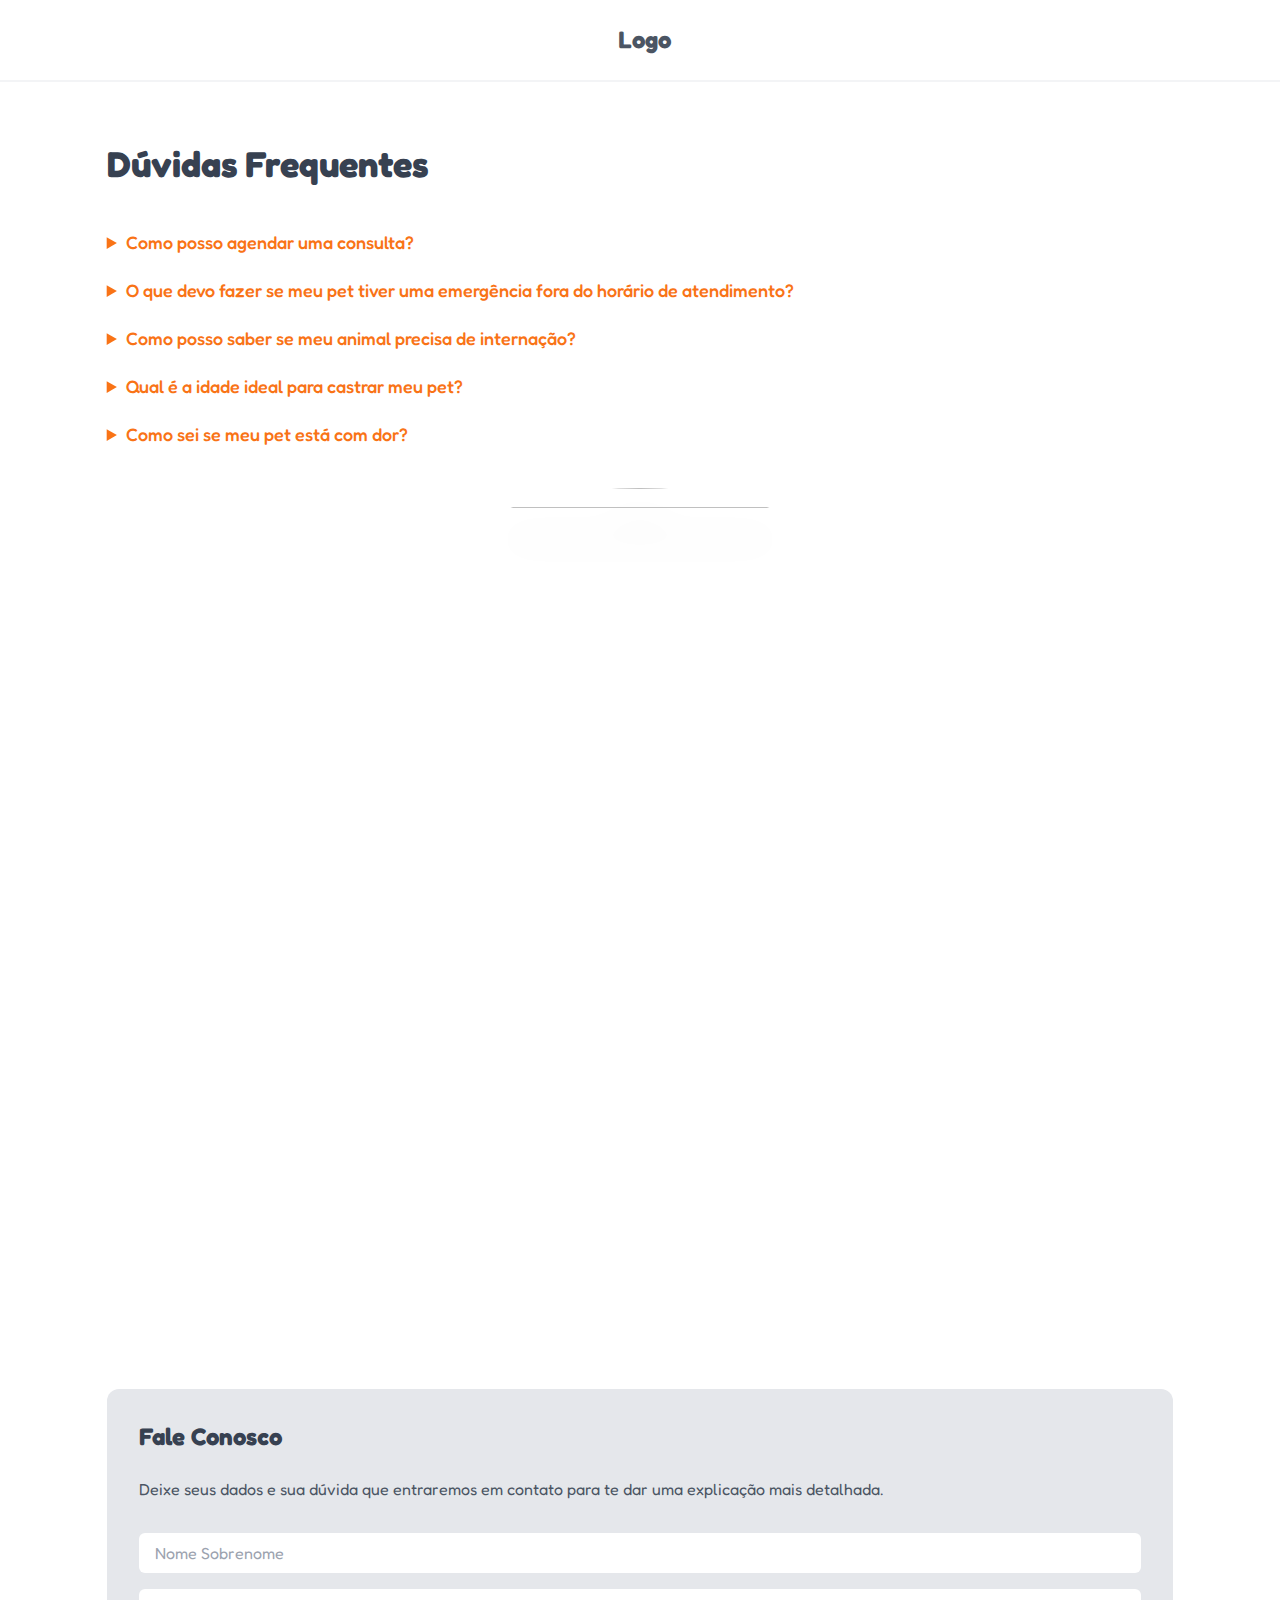
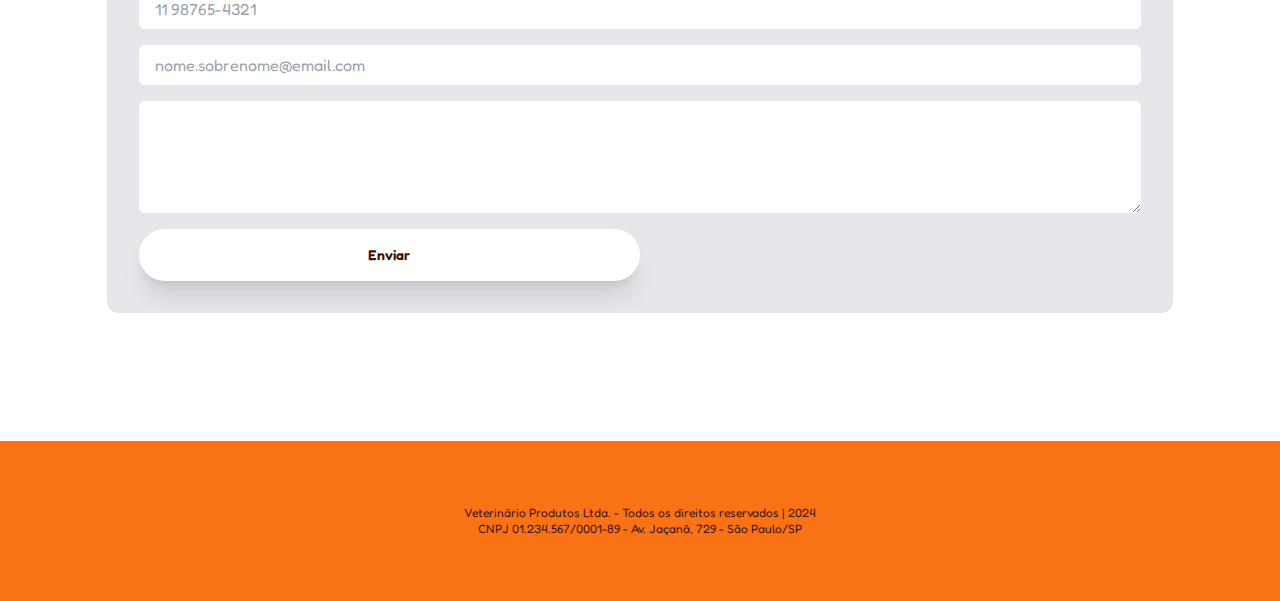
==== src/pages/contato/index.html @ 2645cc89 "Commit Inicial" ====
<!DOCTYPE html>
<html>
	<head>
		<meta http-equiv="content-type" content="text/html; charset=utf-8" />
		<meta name="viewport" content="width=device-width, initial-scale=1.0">
		<link href="/src/assets/css/output.css" rel="stylesheet">
		<title>Fale Conosco - Veterinário</title>
	</head>
	<body class="">
		<header id="menuSite" class="w-full m-0 p-0 overflow-hidden h-fit">
			<!-- menu é carrefado aqui -->
		</header>
		<main>
			<section class="sessao">
				<div class="conteudo gap-8">
					<div class="grid gap-4">
						<h1 class="">Dúvidas Frequentes</h1>
						<details class="">
							<summary class="font-medium text-lg leading-5 mb-3 text-orange-500">Como posso agendar uma consulta?</summary>
							<p class="">Você pode agendar uma consulta ligando para nossa clínica durante o horário de atendimento ou acessando nosso site, onde disponibilizamos um formulário online para agendamento. Também aceitamos consultas por WhatsApp. Nossa equipe estará feliz em ajudá-lo a encontrar um horário conveniente.</p>
						</details>
						<details class="">
							<summary class="font-medium text-lg leading-5 mb-3 text-orange-500">O que devo fazer se meu pet tiver uma emergência fora do horário de atendimento?</summary>
							<p class="">Para situações de emergência, nossa clínica oferece atendimento 24 horas para pronto socorro e internação. Se você perceber que seu animal precisa de cuidados imediatos, dirija-se à clínica ou entre em contato pelo telefone disponível para obter instruções sobre como proceder.</p>
						</details>
						<details class="">
							<summary class="font-medium text-lg leading-5 mb-3 text-orange-500">Como posso saber se meu animal precisa de internação?</summary>
							<p class="">Se o seu pet apresenta sintomas como dificuldade para respirar, vômitos persistentes, diarreia intensa, fraqueza extrema ou qualquer mudança drástica no comportamento, é recomendável que você o leve ao veterinário para avaliação. O veterinário poderá determinar se a internação é necessária para tratamento e monitoramento adequados.</p>
						</details>
						<details class="">
							<summary class="font-medium text-lg leading-5 mb-3 text-orange-500">Qual é a idade ideal para castrar meu pet?</summary>
							<p class="">A idade ideal para castração pode variar dependendo da espécie e raça do animal. Geralmente, recomenda-se castrar cães e gatos entre 6 meses e 1 ano de idade. No entanto, é melhor consultar o veterinário, que pode avaliar a condição específica do seu pet e dar recomendações personalizadas.</p>
						</details>
						<details class="">
							<summary class="font-medium text-lg leading-5 mb-3 text-orange-500">Como sei se meu pet está com dor?</summary>
							<p class="">Os sinais de dor em animais podem incluir mudanças no comportamento, como agressividade ou apatia, dificuldade para se mover, choramingo, lamparinas, perda de apetite e alterações nos hábitos de higiene. Se você suspeitar que seu animal está com dor, é importante levá-lo ao veterinário para uma avaliação.</p>
						</details>
					</div>
					<picture class="flex w-full mb-4">
						<img class="w-4/5 aspect-square img-transp-sombra object-cover rounded-full mx-auto" src="/src/assets/img/cachorro-e-dona.jpg" alt="" />
					</picture>
					<div class="bg-gray-200 rounded-xl p-8">
						<h2 class="">Fale Conosco</h2>
						<p class="mb-8">Deixe seus dados e sua dúvida que entraremos em contato para te dar uma explicação mais detalhada.</p>
						<form class="grid gap-4" action="" method="get" accept-charset="utf-8">
							<input class="rounded-md py-2 px-4" type="text" name="" id="" value="" placeholder="Nome Sobrenome" />
							<input class="rounded-md py-2 px-4" type="text" name="" id="" value="" placeholder="11 98765-4321" />
							<input class="rounded-md py-2 px-4" type="text" name="" id="" value="" placeholder="nome.sobrenome@email.com" />
							<textarea class="rounded-md py-2 px-4" rows="4" cols="50"></textarea>
							<input class="btn w-3/6 branco" type="submit" name="" id="" value="Enviar" />
						</form>
					</div>
				</div>
			</section>
		</main>
		<footer id="rodapeSite" class="bg-orange-500 text-orange-950 mt-16">
			<!-- o rodapé do site é renderizado aqui -->
		</footer>
		<script src="https://code.iconify.design/iconify-icon/2.1.0/iconify-icon.min.js"></script>
		<script src="/src/js/main.js" type="text/javascript" charset="utf-8"></script>
	</body>
</html>
---- src/assets/css/output.css ----
@import url('https://fonts.googleapis.com/css2?family=Fredoka:wght@300..700&display=swap');

@import url('https://fonts.googleapis.com/css2?family=Montserrat:ital,wght@0,100..900;1,100..900&display=swap');

*, ::before, ::after{
  --tw-border-spacing-x: 0;
  --tw-border-spacing-y: 0;
  --tw-translate-x: 0;
  --tw-translate-y: 0;
  --tw-rotate: 0;
  --tw-skew-x: 0;
  --tw-skew-y: 0;
  --tw-scale-x: 1;
  --tw-scale-y: 1;
  --tw-pan-x:  ;
  --tw-pan-y:  ;
  --tw-pinch-zoom:  ;
  --tw-scroll-snap-strictness: proximity;
  --tw-gradient-from-position:  ;
  --tw-gradient-via-position:  ;
  --tw-gradient-to-position:  ;
  --tw-ordinal:  ;
  --tw-slashed-zero:  ;
  --tw-numeric-figure:  ;
  --tw-numeric-spacing:  ;
  --tw-numeric-fraction:  ;
  --tw-ring-inset:  ;
  --tw-ring-offset-width: 0px;
  --tw-ring-offset-color: #fff;
  --tw-ring-color: rgb(59 130 246 / 0.5);
  --tw-ring-offset-shadow: 0 0 #0000;
  --tw-ring-shadow: 0 0 #0000;
  --tw-shadow: 0 0 #0000;
  --tw-shadow-colored: 0 0 #0000;
  --tw-blur:  ;
  --tw-brightness:  ;
  --tw-contrast:  ;
  --tw-grayscale:  ;
  --tw-hue-rotate:  ;
  --tw-invert:  ;
  --tw-saturate:  ;
  --tw-sepia:  ;
  --tw-drop-shadow:  ;
  --tw-backdrop-blur:  ;
  --tw-backdrop-brightness:  ;
  --tw-backdrop-contrast:  ;
  --tw-backdrop-grayscale:  ;
  --tw-backdrop-hue-rotate:  ;
  --tw-backdrop-invert:  ;
  --tw-backdrop-opacity:  ;
  --tw-backdrop-saturate:  ;
  --tw-backdrop-sepia:  ;
  --tw-contain-size:  ;
  --tw-contain-layout:  ;
  --tw-contain-paint:  ;
  --tw-contain-style:  ;
}

::backdrop{
  --tw-border-spacing-x: 0;
  --tw-border-spacing-y: 0;
  --tw-translate-x: 0;
  --tw-translate-y: 0;
  --tw-rotate: 0;
  --tw-skew-x: 0;
  --tw-skew-y: 0;
  --tw-scale-x: 1;
  --tw-scale-y: 1;
  --tw-pan-x:  ;
  --tw-pan-y:  ;
  --tw-pinch-zoom:  ;
  --tw-scroll-snap-strictness: proximity;
  --tw-gradient-from-position:  ;
  --tw-gradient-via-position:  ;
  --tw-gradient-to-position:  ;
  --tw-ordinal:  ;
  --tw-slashed-zero:  ;
  --tw-numeric-figure:  ;
  --tw-numeric-spacing:  ;
  --tw-numeric-fraction:  ;
  --tw-ring-inset:  ;
  --tw-ring-offset-width: 0px;
  --tw-ring-offset-color: #fff;
  --tw-ring-color: rgb(59 130 246 / 0.5);
  --tw-ring-offset-shadow: 0 0 #0000;
  --tw-ring-shadow: 0 0 #0000;
  --tw-shadow: 0 0 #0000;
  --tw-shadow-colored: 0 0 #0000;
  --tw-blur:  ;
  --tw-brightness:  ;
  --tw-contrast:  ;
  --tw-grayscale:  ;
  --tw-hue-rotate:  ;
  --tw-invert:  ;
  --tw-saturate:  ;
  --tw-sepia:  ;
  --tw-drop-shadow:  ;
  --tw-backdrop-blur:  ;
  --tw-backdrop-brightness:  ;
  --tw-backdrop-contrast:  ;
  --tw-backdrop-grayscale:  ;
  --tw-backdrop-hue-rotate:  ;
  --tw-backdrop-invert:  ;
  --tw-backdrop-opacity:  ;
  --tw-backdrop-saturate:  ;
  --tw-backdrop-sepia:  ;
  --tw-contain-size:  ;
  --tw-contain-layout:  ;
  --tw-contain-paint:  ;
  --tw-contain-style:  ;
}

/*
! tailwindcss v3.4.13 | MIT License | https://tailwindcss.com
*/

/*
1. Prevent padding and border from affecting element width. (https://github.com/mozdevs/cssremedy/issues/4)
2. Allow adding a border to an element by just adding a border-width. (https://github.com/tailwindcss/tailwindcss/pull/116)
*/

*,
::before,
::after {
  box-sizing: border-box;
  /* 1 */
  border-width: 0;
  /* 2 */
  border-style: solid;
  /* 2 */
  border-color: #e5e7eb;
  /* 2 */
}

::before,
::after {
  --tw-content: '';
}

/*
1. Use a consistent sensible line-height in all browsers.
2. Prevent adjustments of font size after orientation changes in iOS.
3. Use a more readable tab size.
4. Use the user's configured `sans` font-family by default.
5. Use the user's configured `sans` font-feature-settings by default.
6. Use the user's configured `sans` font-variation-settings by default.
7. Disable tap highlights on iOS
*/

html,
:host {
  line-height: 1.5;
  /* 1 */
  -webkit-text-size-adjust: 100%;
  /* 2 */
  -moz-tab-size: 4;
  /* 3 */
  -o-tab-size: 4;
     tab-size: 4;
  /* 3 */
  font-family: ui-sans-serif, system-ui, sans-serif, "Apple Color Emoji", "Segoe UI Emoji", "Segoe UI Symbol", "Noto Color Emoji";
  /* 4 */
  font-feature-settings: normal;
  /* 5 */
  font-variation-settings: normal;
  /* 6 */
  -webkit-tap-highlight-color: transparent;
  /* 7 */
}

/*
1. Remove the margin in all browsers.
2. Inherit line-height from `html` so users can set them as a class directly on the `html` element.
*/

body {
  margin: 0;
  /* 1 */
  line-height: inherit;
  /* 2 */
}

/*
1. Add the correct height in Firefox.
2. Correct the inheritance of border color in Firefox. (https://bugzilla.mozilla.org/show_bug.cgi?id=190655)
3. Ensure horizontal rules are visible by default.
*/

hr {
  height: 0;
  /* 1 */
  color: inherit;
  /* 2 */
  border-top-width: 1px;
  /* 3 */
}

/*
Add the correct text decoration in Chrome, Edge, and Safari.
*/

abbr:where([title]) {
  -webkit-text-decoration: underline dotted;
          text-decoration: underline dotted;
}

/*
Remove the default font size and weight for headings.
*/

h1,
h2,
h3,
h4,
h5,
h6 {
  font-size: inherit;
  font-weight: inherit;
}

/*
Reset links to optimize for opt-in styling instead of opt-out.
*/

a {
  color: inherit;
  text-decoration: inherit;
}

/*
Add the correct font weight in Edge and Safari.
*/

b,
strong {
  font-weight: bolder;
}

/*
1. Use the user's configured `mono` font-family by default.
2. Use the user's configured `mono` font-feature-settings by default.
3. Use the user's configured `mono` font-variation-settings by default.
4. Correct the odd `em` font sizing in all browsers.
*/

code,
kbd,
samp,
pre {
  font-family: ui-monospace, SFMono-Regular, Menlo, Monaco, Consolas, "Liberation Mono", "Courier New", monospace;
  /* 1 */
  font-feature-settings: normal;
  /* 2 */
  font-variation-settings: normal;
  /* 3 */
  font-size: 1em;
  /* 4 */
}

/*
Add the correct font size in all browsers.
*/

small {
  font-size: 80%;
}

/*
Prevent `sub` and `sup` elements from affecting the line height in all browsers.
*/

sub,
sup {
  font-size: 75%;
  line-height: 0;
  position: relative;
  vertical-align: baseline;
}

sub {
  bottom: -0.25em;
}

sup {
  top: -0.5em;
}

/*
1. Remove text indentation from table contents in Chrome and Safari. (https://bugs.chromium.org/p/chromium/issues/detail?id=999088, https://bugs.webkit.org/show_bug.cgi?id=201297)
2. Correct table border color inheritance in all Chrome and Safari. (https://bugs.chromium.org/p/chromium/issues/detail?id=935729, https://bugs.webkit.org/show_bug.cgi?id=195016)
3. Remove gaps between table borders by default.
*/

table {
  text-indent: 0;
  /* 1 */
  border-color: inherit;
  /* 2 */
  border-collapse: collapse;
  /* 3 */
}

/*
1. Change the font styles in all browsers.
2. Remove the margin in Firefox and Safari.
3. Remove default padding in all browsers.
*/

button,
input,
optgroup,
select,
textarea {
  font-family: inherit;
  /* 1 */
  font-feature-settings: inherit;
  /* 1 */
  font-variation-settings: inherit;
  /* 1 */
  font-size: 100%;
  /* 1 */
  font-weight: inherit;
  /* 1 */
  line-height: inherit;
  /* 1 */
  letter-spacing: inherit;
  /* 1 */
  color: inherit;
  /* 1 */
  margin: 0;
  /* 2 */
  padding: 0;
  /* 3 */
}

/*
Remove the inheritance of text transform in Edge and Firefox.
*/

button,
select {
  text-transform: none;
}

/*
1. Correct the inability to style clickable types in iOS and Safari.
2. Remove default button styles.
*/

button,
input:where([type='button']),
input:where([type='reset']),
input:where([type='submit']) {
  -webkit-appearance: button;
  /* 1 */
  background-color: transparent;
  /* 2 */
  background-image: none;
  /* 2 */
}

/*
Use the modern Firefox focus style for all focusable elements.
*/

:-moz-focusring {
  outline: auto;
}

/*
Remove the additional `:invalid` styles in Firefox. (https://github.com/mozilla/gecko-dev/blob/2f9eacd9d3d995c937b4251a5557d95d494c9be1/layout/style/res/forms.css#L728-L737)
*/

:-moz-ui-invalid {
  box-shadow: none;
}

/*
Add the correct vertical alignment in Chrome and Firefox.
*/

progress {
  vertical-align: baseline;
}

/*
Correct the cursor style of increment and decrement buttons in Safari.
*/

::-webkit-inner-spin-button,
::-webkit-outer-spin-button {
  height: auto;
}

/*
1. Correct the odd appearance in Chrome and Safari.
2. Correct the outline style in Safari.
*/

[type='search'] {
  -webkit-appearance: textfield;
  /* 1 */
  outline-offset: -2px;
  /* 2 */
}

/*
Remove the inner padding in Chrome and Safari on macOS.
*/

::-webkit-search-decoration {
  -webkit-appearance: none;
}

/*
1. Correct the inability to style clickable types in iOS and Safari.
2. Change font properties to `inherit` in Safari.
*/

::-webkit-file-upload-button {
  -webkit-appearance: button;
  /* 1 */
  font: inherit;
  /* 2 */
}

/*
Add the correct display in Chrome and Safari.
*/

summary {
  display: list-item;
}

/*
Removes the default spacing and border for appropriate elements.
*/

blockquote,
dl,
dd,
h1,
h2,
h3,
h4,
h5,
h6,
hr,
figure,
p,
pre {
  margin: 0;
}

fieldset {
  margin: 0;
  padding: 0;
}

legend {
  padding: 0;
}

ol,
ul,
menu {
  list-style: none;
  margin: 0;
  padding: 0;
}

/*
Reset default styling for dialogs.
*/

dialog {
  padding: 0;
}

/*
Prevent resizing textareas horizontally by default.
*/

textarea {
  resize: vertical;
}

/*
1. Reset the default placeholder opacity in Firefox. (https://github.com/tailwindlabs/tailwindcss/issues/3300)
2. Set the default placeholder color to the user's configured gray 400 color.
*/

input::-moz-placeholder, textarea::-moz-placeholder {
  opacity: 1;
  /* 1 */
  color: #9ca3af;
  /* 2 */
}

input::placeholder,
textarea::placeholder {
  opacity: 1;
  /* 1 */
  color: #9ca3af;
  /* 2 */
}

/*
Set the default cursor for buttons.
*/

button,
[role="button"] {
  cursor: pointer;
}

/*
Make sure disabled buttons don't get the pointer cursor.
*/

:disabled {
  cursor: default;
}

/*
1. Make replaced elements `display: block` by default. (https://github.com/mozdevs/cssremedy/issues/14)
2. Add `vertical-align: middle` to align replaced elements more sensibly by default. (https://github.com/jensimmons/cssremedy/issues/14#issuecomment-634934210)
   This can trigger a poorly considered lint error in some tools but is included by design.
*/

img,
svg,
video,
canvas,
audio,
iframe,
embed,
object {
  display: block;
  /* 1 */
  vertical-align: middle;
  /* 2 */
}

/*
Constrain images and videos to the parent width and preserve their intrinsic aspect ratio. (https://github.com/mozdevs/cssremedy/issues/14)
*/

img,
video {
  max-width: 100%;
  height: auto;
}

/* Make elements with the HTML hidden attribute stay hidden by default */

[hidden] {
  display: none;
}

*{
  margin: 0px;
  box-sizing: border-box;
  scroll-behavior: smooth;
  padding: 0px;
}

body{
  font-family: Fredoka, sans-serif;
  font-size: 1rem;
  line-height: 1.5rem;
  --tw-text-opacity: 1;
  color: rgb(75 85 99 / var(--tw-text-opacity));
}

main{
  margin: 0px;
  min-height: 100dvh;
  width: 100%;
  overflow: hidden;
  padding: 0px;
  padding-top: 5rem;
}

h1, h2, h3{
  font-weight: 800;
  --tw-text-opacity: 1;
  color: rgb(55 65 81 / var(--tw-text-opacity));
}

h1{
  margin-bottom: 2rem;
  font-size: 2.25rem;
  line-height: 2.5rem;
}

h2{
  margin-bottom: 1.5rem;
  font-size: 1.5rem;
  line-height: 2rem;
}

h3{
  margin-bottom: 0.5rem;
  font-size: 1.125rem;
  line-height: 1.75rem;
}

h6{
  font-size: 0.75rem;
  line-height: 1rem;
}

span{
  display: flex;
}

li{
  display: flex;
  align-items: center;
}

a{
  display: flex;
}

.container{
  width: 100%;
}

@media (min-width: 640px){
  .container{
    max-width: 640px;
  }
}

@media (min-width: 768px){
  .container{
    max-width: 768px;
  }
}

@media (min-width: 1024px){
  .container{
    max-width: 1024px;
  }
}

@media (min-width: 1280px){
  .container{
    max-width: 1280px;
  }
}

@media (min-width: 1536px){
  .container{
    max-width: 1536px;
  }
}

.sessao{
  display: flex;
  width: 100%;
  flex-direction: column;
  padding-top: 4rem;
  padding-bottom: 4rem;
}

.conteudo{
  margin-left: auto;
  margin-right: auto;
  display: grid;
  width: 83.333333%;
}

.coluna{
  display: flex;
  flex-direction: column;
}

.oculto{
  pointer-events: none;
  opacity: 0;
}

.btn{
  display: flex;
  align-items: center;
  justify-content: center;
  border-radius: 9999px;
  padding-top: 1rem;
  padding-bottom: 1rem;
  padding-left: 1.5rem;
  padding-right: 1.5rem;
  text-align: center;
  font-size: 0.875rem;
  line-height: 1.25rem;
  font-weight: 600;
  --tw-shadow: 0 20px 25px -5px rgb(0 0 0 / 0.1), 0 8px 10px -6px rgb(0 0 0 / 0.1);
  --tw-shadow-colored: 0 20px 25px -5px var(--tw-shadow-color), 0 8px 10px -6px var(--tw-shadow-color);
  box-shadow: var(--tw-ring-offset-shadow, 0 0 #0000), var(--tw-ring-shadow, 0 0 #0000), var(--tw-shadow);
}

.primario{
  --tw-bg-opacity: 1;
  background-color: rgb(249 115 22 / var(--tw-bg-opacity));
  --tw-text-opacity: 1;
  color: rgb(0 0 0 / var(--tw-text-opacity));
}

.primario:hover{
  --tw-bg-opacity: 1;
  background-color: rgb(234 88 12 / var(--tw-bg-opacity));
}

.secundario{
  --tw-bg-opacity: 1;
  background-color: rgb(13 171 219 / var(--tw-bg-opacity));
  --tw-text-opacity: 1;
  color: rgb(255 255 255 / var(--tw-text-opacity));
}

.secundario:hover{
  --tw-bg-opacity: 1;
  background-color: rgb(9 133 188 / var(--tw-bg-opacity));
}

.branco{
  --tw-bg-opacity: 1;
  background-color: rgb(255 255 255 / var(--tw-bg-opacity));
  --tw-text-opacity: 1;
  color: rgb(67 20 7 / var(--tw-text-opacity));
}

.branco:hover{
  --tw-bg-opacity: 1;
  background-color: rgb(229 231 235 / var(--tw-bg-opacity));
}

.box-servico{
  display: flex;
  flex-direction: column;
  margin-left: 0.5rem;
  margin-right: 0.5rem;
  min-width: 275px;
  justify-content: space-between;
  overflow: hidden;
  border-radius: 1rem;
  --tw-bg-opacity: 1;
  background-color: rgb(255 255 255 / var(--tw-bg-opacity));
  --tw-shadow: 0 20px 25px -5px rgb(0 0 0 / 0.1), 0 8px 10px -6px rgb(0 0 0 / 0.1);
  --tw-shadow-colored: 0 20px 25px -5px var(--tw-shadow-color), 0 8px 10px -6px var(--tw-shadow-color);
  box-shadow: var(--tw-ring-offset-shadow, 0 0 #0000), var(--tw-ring-shadow, 0 0 #0000), var(--tw-shadow);
}

.tab-conteudo{
  height: 4rem;
  min-width: 8rem;
  border-bottom-width: 2px;
  --tw-border-opacity: 1;
  border-color: rgb(243 244 246 / var(--tw-border-opacity));
  padding: 1rem;
  font-size: 0.875rem;
  line-height: 1.25rem;
}

.campo-input{
  border-radius: 0.25rem;
  border-width: 2px;
  --tw-border-opacity: 1;
  border-color: rgb(209 213 219 / var(--tw-border-opacity));
  padding: 0.5rem;
  outline: 2px solid transparent;
  outline-offset: 2px;
}

.label-input{
  position: absolute;
  left: 1rem;
  top: -0.5rem;
  display: flex;
  height: 1rem;
  width: -moz-fit-content;
  width: fit-content;
  align-items: center;
  border-radius: 9999px;
  --tw-bg-opacity: 1;
  background-color: rgb(255 255 255 / var(--tw-bg-opacity));
  padding-top: 0px;
  padding-bottom: 0px;
  padding-left: 0.25rem;
  padding-right: 0.25rem;
  font-size: 0.75rem;
  line-height: 1rem;
  transition-property: all;
  transition-timing-function: cubic-bezier(0.4, 0, 0.2, 1);
  transition-duration: 100ms;
  transition-timing-function: cubic-bezier(0, 0, 0.2, 1);
}

.label-out{
  left: 0px;
  top: -1.25rem;
  background-image: none;
  padding-left: 0px;
  padding-right: 0px;
}

.invisible{
  visibility: hidden;
}

.fixed{
  position: fixed;
}

.absolute{
  position: absolute;
}

.relative{
  position: relative;
}

.-top-32{
  top: -8rem;
}

.left-0{
  left: 0px;
}

.top-0{
  top: 0px;
}

.z-20{
  z-index: 20;
}

.z-30{
  z-index: 30;
}

.z-50{
  z-index: 50;
}

.m-0{
  margin: 0px;
}

.m-auto{
  margin: auto;
}

.mx-auto{
  margin-left: auto;
  margin-right: auto;
}

.my-4{
  margin-top: 1rem;
  margin-bottom: 1rem;
}

.my-auto{
  margin-top: auto;
  margin-bottom: auto;
}

.-mb-32{
  margin-bottom: -8rem;
}

.-ml-\[10\%\]{
  margin-left: -10%;
}

.mb-3{
  margin-bottom: 0.75rem;
}

.mb-4{
  margin-bottom: 1rem;
}

.mb-8{
  margin-bottom: 2rem;
}

.mr-2{
  margin-right: 0.5rem;
}

.mr-4{
  margin-right: 1rem;
}

.mt-10{
  margin-top: 2.5rem;
}

.mt-16{
  margin-top: 4rem;
}

.mt-2{
  margin-top: 0.5rem;
}

.mt-4{
  margin-top: 1rem;
}

.mt-8{
  margin-top: 2rem;
}

.ml-1{
  margin-left: 0.25rem;
}

.mt-0{
  margin-top: 0px;
}

.block{
  display: block;
}

.flex{
  display: flex;
}

.grid{
  display: grid;
}

.hidden{
  display: none;
}

.aspect-square{
  aspect-ratio: 1 / 1;
}

.h-0{
  height: 0px;
}

.h-12{
  height: 3rem;
}

.h-96{
  height: 24rem;
}

.h-dvh{
  height: 100dvh;
}

.h-fit{
  height: -moz-fit-content;
  height: fit-content;
}

.h-full{
  height: 100%;
}

.w-3\/6{
  width: 50%;
}

.w-4\/5{
  width: 80%;
}

.w-4\/6{
  width: 66.666667%;
}

.w-5\/6{
  width: 83.333333%;
}

.w-\[120\%\]{
  width: 120%;
}

.w-\[45\%\]{
  width: 45%;
}

.w-full{
  width: 100%;
}

.min-w-\[320px\]{
  min-width: 320px;
}

.origin-top{
  transform-origin: top;
}

.-translate-x-full{
  --tw-translate-x: -100%;
  transform: translate(var(--tw-translate-x), var(--tw-translate-y)) rotate(var(--tw-rotate)) skewX(var(--tw-skew-x)) skewY(var(--tw-skew-y)) scaleX(var(--tw-scale-x)) scaleY(var(--tw-scale-y));
}

.scale-110{
  --tw-scale-x: 1.1;
  --tw-scale-y: 1.1;
  transform: translate(var(--tw-translate-x), var(--tw-translate-y)) rotate(var(--tw-rotate)) skewX(var(--tw-skew-x)) skewY(var(--tw-skew-y)) scaleX(var(--tw-scale-x)) scaleY(var(--tw-scale-y));
}

.flex-row{
  flex-direction: row;
}

.flex-col{
  flex-direction: column;
}

.items-start{
  align-items: flex-start;
}

.items-end{
  align-items: flex-end;
}

.items-center{
  align-items: center;
}

.justify-end{
  justify-content: flex-end;
}

.justify-center{
  justify-content: center;
}

.justify-between{
  justify-content: space-between;
}

.gap-4{
  gap: 1rem;
}

.gap-8{
  gap: 2rem;
}

.gap-y-4{
  row-gap: 1rem;
}

.overflow-hidden{
  overflow: hidden;
}

.overflow-x-scroll{
  overflow-x: scroll;
}

.rounded-full{
  border-radius: 9999px;
}

.rounded-md{
  border-radius: 0.375rem;
}

.rounded-xl{
  border-radius: 0.75rem;
}

.border-2{
  border-width: 2px;
}

.border-\[1px\]{
  border-width: 1px;
}

.border-b-2{
  border-bottom-width: 2px;
}

.border-gray-100{
  --tw-border-opacity: 1;
  border-color: rgb(243 244 246 / var(--tw-border-opacity));
}

.border-gray-200{
  --tw-border-opacity: 1;
  border-color: rgb(229 231 235 / var(--tw-border-opacity));
}

.border-orange-500{
  --tw-border-opacity: 1;
  border-color: rgb(249 115 22 / var(--tw-border-opacity));
}

.bg-black{
  --tw-bg-opacity: 1;
  background-color: rgb(0 0 0 / var(--tw-bg-opacity));
}

.bg-gray-200{
  --tw-bg-opacity: 1;
  background-color: rgb(229 231 235 / var(--tw-bg-opacity));
}

.bg-orange-500{
  --tw-bg-opacity: 1;
  background-color: rgb(249 115 22 / var(--tw-bg-opacity));
}

.bg-white{
  --tw-bg-opacity: 1;
  background-color: rgb(255 255 255 / var(--tw-bg-opacity));
}

.bg-orange-200{
  --tw-bg-opacity: 1;
  background-color: rgb(254 215 170 / var(--tw-bg-opacity));
}

.bg-orange-100{
  --tw-bg-opacity: 1;
  background-color: rgb(255 237 213 / var(--tw-bg-opacity));
}

.bg-opacity-70{
  --tw-bg-opacity: 0.7;
}

.bg-gradient-to-b{
  background-image: linear-gradient(to bottom, var(--tw-gradient-stops));
}

.from-\[\#ffffff00\]{
  --tw-gradient-from: #ffffff00 var(--tw-gradient-from-position);
  --tw-gradient-to: rgb(255 255 255 / 0) var(--tw-gradient-to-position);
  --tw-gradient-stops: var(--tw-gradient-from), var(--tw-gradient-to);
}

.to-black{
  --tw-gradient-to: #000 var(--tw-gradient-to-position);
}

.bg-cover{
  background-size: cover;
}

.object-cover{
  -o-object-fit: cover;
     object-fit: cover;
}

.p-0{
  padding: 0px;
}

.p-4{
  padding: 1rem;
}

.p-6{
  padding: 1.5rem;
}

.p-8{
  padding: 2rem;
}

.px-4{
  padding-left: 1rem;
  padding-right: 1rem;
}

.px-6{
  padding-left: 1.5rem;
  padding-right: 1.5rem;
}

.px-8{
  padding-left: 2rem;
  padding-right: 2rem;
}

.py-0{
  padding-top: 0px;
  padding-bottom: 0px;
}

.py-2{
  padding-top: 0.5rem;
  padding-bottom: 0.5rem;
}

.py-3{
  padding-top: 0.75rem;
  padding-bottom: 0.75rem;
}

.py-4{
  padding-top: 1rem;
  padding-bottom: 1rem;
}

.pb-32{
  padding-bottom: 8rem;
}

.pb-8{
  padding-bottom: 2rem;
}

.pt-20{
  padding-top: 5rem;
}

.text-center{
  text-align: center;
}

.text-right{
  text-align: right;
}

.font-montserrat{
  font-family: Montserrat, sans-serif;
}

.text-2xl{
  font-size: 1.5rem;
  line-height: 2rem;
}

.text-3xl{
  font-size: 1.875rem;
  line-height: 2.25rem;
}

.text-5xl{
  font-size: 3rem;
  line-height: 1;
}

.text-lg{
  font-size: 1.125rem;
  line-height: 1.75rem;
}

.text-sm{
  font-size: 0.875rem;
  line-height: 1.25rem;
}

.text-xs{
  font-size: 0.75rem;
  line-height: 1rem;
}

.font-extrabold{
  font-weight: 800;
}

.font-medium{
  font-weight: 500;
}

.leading-4{
  line-height: 1rem;
}

.leading-5{
  line-height: 1.25rem;
}

.leading-8{
  line-height: 2rem;
}

.text-azul-600{
  --tw-text-opacity: 1;
  color: rgb(9 133 188 / var(--tw-text-opacity));
}

.text-black{
  --tw-text-opacity: 1;
  color: rgb(0 0 0 / var(--tw-text-opacity));
}

.text-gray-300{
  --tw-text-opacity: 1;
  color: rgb(209 213 219 / var(--tw-text-opacity));
}

.text-gray-400{
  --tw-text-opacity: 1;
  color: rgb(156 163 175 / var(--tw-text-opacity));
}

.text-gray-500{
  --tw-text-opacity: 1;
  color: rgb(107 114 128 / var(--tw-text-opacity));
}

.text-orange-500{
  --tw-text-opacity: 1;
  color: rgb(249 115 22 / var(--tw-text-opacity));
}

.text-orange-950{
  --tw-text-opacity: 1;
  color: rgb(67 20 7 / var(--tw-text-opacity));
}

.text-white{
  --tw-text-opacity: 1;
  color: rgb(255 255 255 / var(--tw-text-opacity));
}

.opacity-0{
  opacity: 0;
}

.shadow{
  --tw-shadow: 0 1px 3px 0 rgb(0 0 0 / 0.1), 0 1px 2px -1px rgb(0 0 0 / 0.1);
  --tw-shadow-colored: 0 1px 3px 0 var(--tw-shadow-color), 0 1px 2px -1px var(--tw-shadow-color);
  box-shadow: var(--tw-ring-offset-shadow, 0 0 #0000), var(--tw-ring-shadow, 0 0 #0000), var(--tw-shadow);
}

.shadow-xl{
  --tw-shadow: 0 20px 25px -5px rgb(0 0 0 / 0.1), 0 8px 10px -6px rgb(0 0 0 / 0.1);
  --tw-shadow-colored: 0 20px 25px -5px var(--tw-shadow-color), 0 8px 10px -6px var(--tw-shadow-color);
  box-shadow: var(--tw-ring-offset-shadow, 0 0 #0000), var(--tw-ring-shadow, 0 0 #0000), var(--tw-shadow);
}

.blur{
  --tw-blur: blur(8px);
  filter: var(--tw-blur) var(--tw-brightness) var(--tw-contrast) var(--tw-grayscale) var(--tw-hue-rotate) var(--tw-invert) var(--tw-saturate) var(--tw-sepia) var(--tw-drop-shadow);
}

.transition-all{
  transition-property: all;
  transition-timing-function: cubic-bezier(0.4, 0, 0.2, 1);
  transition-duration: 150ms;
}

.delay-100{
  transition-delay: 100ms;
}

.duration-300{
  transition-duration: 300ms;
}

.duration-500{
  transition-duration: 500ms;
}

.ease-in-out{
  transition-timing-function: cubic-bezier(0.4, 0, 0.2, 1);
}

* {
  //border: 1px solid red;
}

.img-transp-sombra {
  filter: drop-shadow(0 2rem 1rem rgba(0, 0, 0, 0.2));
}
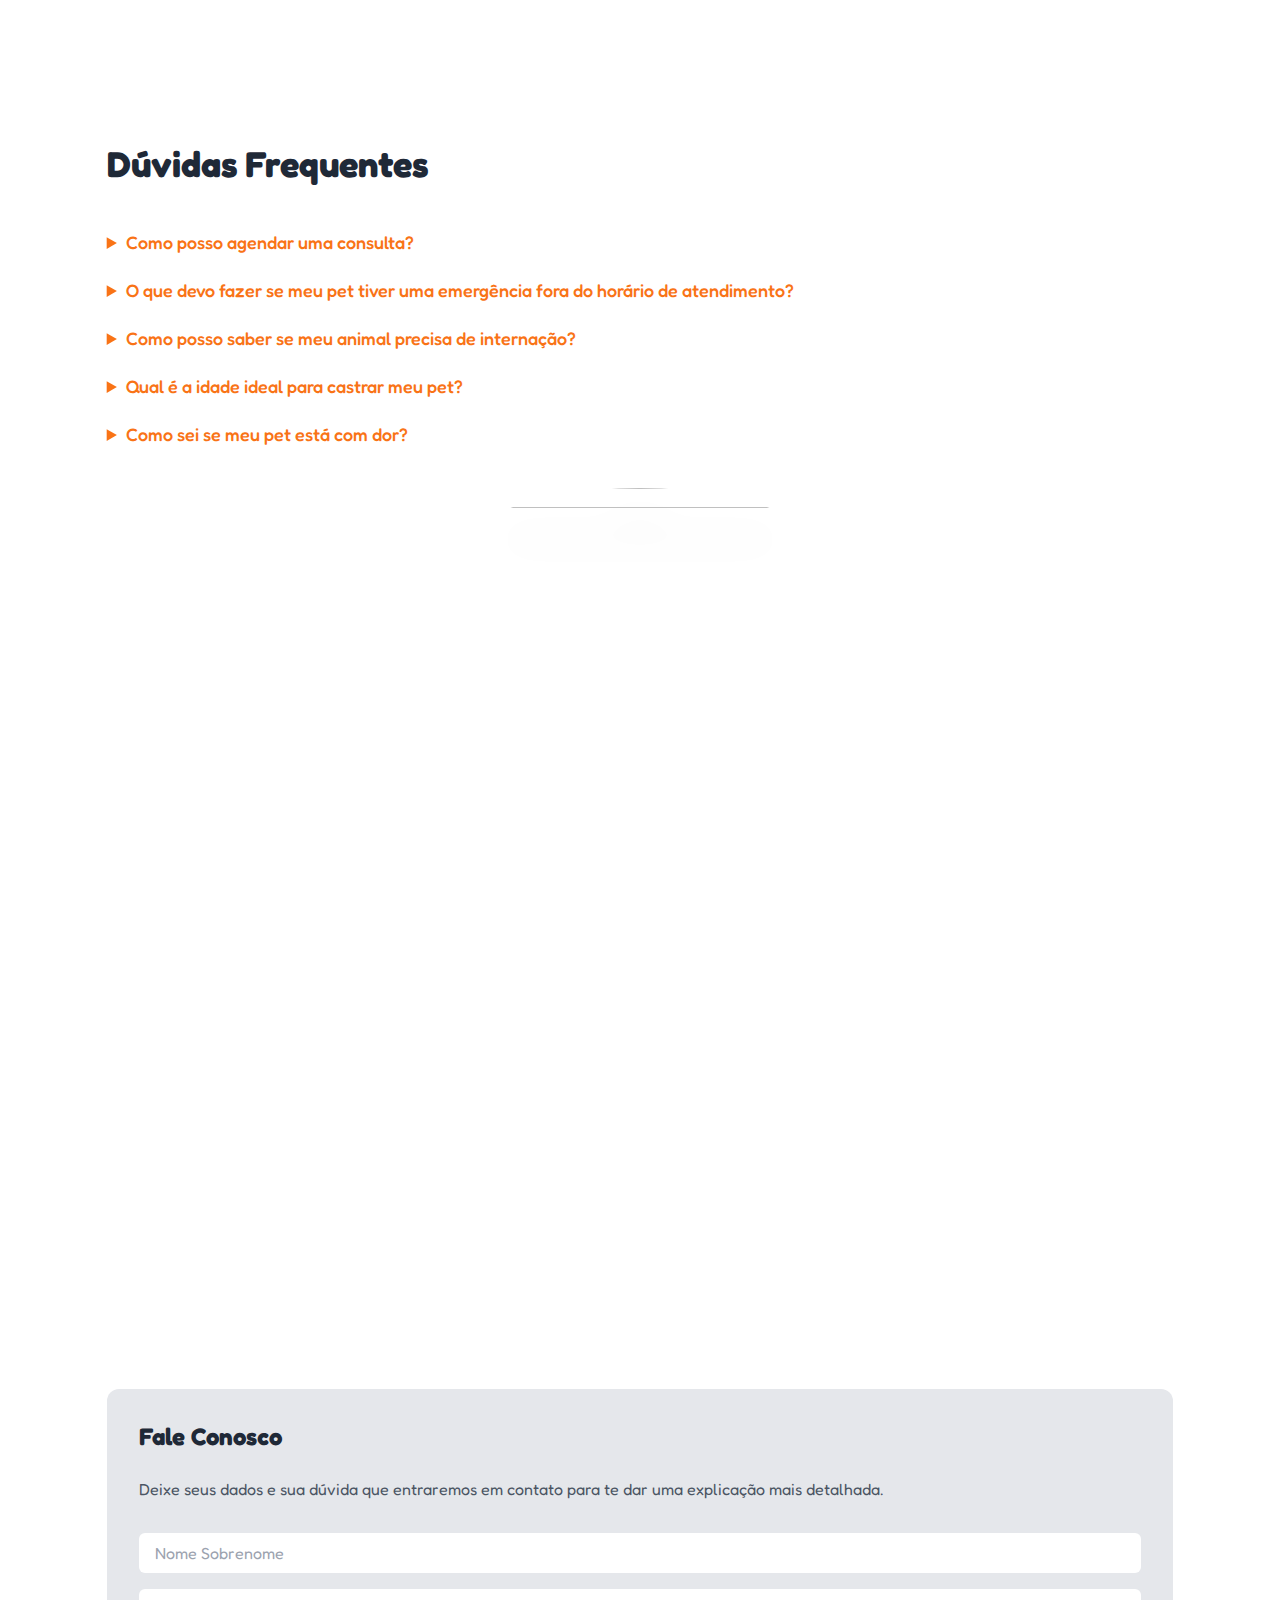
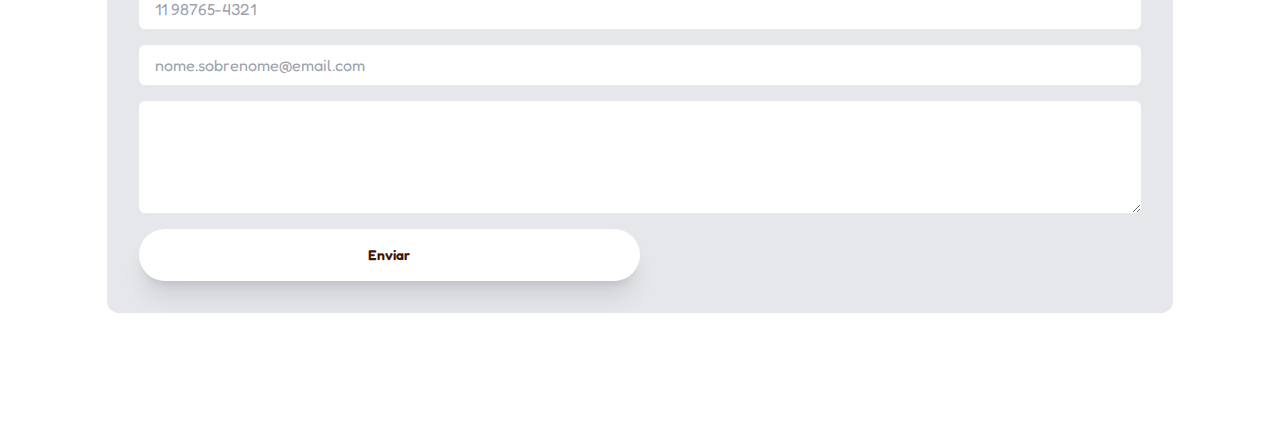
==== commit eb3b77ee: "feat: Banco de Dados API com usuários, pets e planos; página de contato, login e minha conta criadas" ====
--- a/src/pages/contato/index.html
+++ b/src/pages/contato/index.html
@@ -57,6 +57,6 @@
 			<!-- o rodapé do site é renderizado aqui -->
 		</footer>
 		<script src="https://code.iconify.design/iconify-icon/2.1.0/iconify-icon.min.js"></script>
-		<script src="/src/js/main.js" type="text/javascript" charset="utf-8"></script>
+		<script src="./src/js/main.js" type="text/javascript" charset="utf-8"></script>
 	</body>
 </html>--- a/src/assets/css/output.css
+++ b/src/assets/css/output.css
@@ -585,7 +585,7 @@
 h1, h2, h3{
   font-weight: 800;
   --tw-text-opacity: 1;
-  color: rgb(55 65 81 / var(--tw-text-opacity));
+  color: rgb(31 41 55 / var(--tw-text-opacity));
 }
 
 h1{
@@ -622,6 +622,11 @@
 
 a{
   display: flex;
+}
+
+img{
+  -o-object-fit: cover;
+     object-fit: cover;
 }
 
 .container{
@@ -698,6 +703,24 @@
   font-weight: 600;
   --tw-shadow: 0 20px 25px -5px rgb(0 0 0 / 0.1), 0 8px 10px -6px rgb(0 0 0 / 0.1);
   --tw-shadow-colored: 0 20px 25px -5px var(--tw-shadow-color), 0 8px 10px -6px var(--tw-shadow-color);
+  box-shadow: var(--tw-ring-offset-shadow, 0 0 #0000), var(--tw-ring-shadow, 0 0 #0000), var(--tw-shadow);
+}
+
+.btn-xs{
+  display: flex;
+  align-items: center;
+  justify-content: center;
+  border-radius: 9999px;
+  padding-top: 0.5rem;
+  padding-bottom: 0.5rem;
+  padding-left: 0.75rem;
+  padding-right: 0.75rem;
+  text-align: center;
+  font-size: 0.75rem;
+  line-height: 1rem;
+  font-weight: 600;
+  --tw-shadow: 0 1px 3px 0 rgb(0 0 0 / 0.1), 0 1px 2px -1px rgb(0 0 0 / 0.1);
+  --tw-shadow-colored: 0 1px 3px 0 var(--tw-shadow-color), 0 1px 2px -1px var(--tw-shadow-color);
   box-shadow: var(--tw-ring-offset-shadow, 0 0 #0000), var(--tw-ring-shadow, 0 0 #0000), var(--tw-shadow);
 }
 
@@ -846,6 +869,14 @@
   z-index: 50;
 }
 
+.col-span-2{
+  grid-column: span 2 / span 2;
+}
+
+.col-span-3{
+  grid-column: span 3 / span 3;
+}
+
 .m-0{
   margin: 0px;
 }
@@ -859,6 +890,11 @@
   margin-right: auto;
 }
 
+.my-2{
+  margin-top: 0.5rem;
+  margin-bottom: 0.5rem;
+}
+
 .my-4{
   margin-top: 1rem;
   margin-bottom: 1rem;
@@ -889,6 +925,10 @@
   margin-bottom: 2rem;
 }
 
+.ml-1{
+  margin-left: 0.25rem;
+}
+
 .mr-2{
   margin-right: 0.5rem;
 }
@@ -897,6 +937,10 @@
   margin-right: 1rem;
 }
 
+.mt-0{
+  margin-top: 0px;
+}
+
 .mt-10{
   margin-top: 2.5rem;
 }
@@ -915,18 +959,6 @@
 
 .mt-8{
   margin-top: 2rem;
-}
-
-.ml-1{
-  margin-left: 0.25rem;
-}
-
-.mt-0{
-  margin-top: 0px;
-}
-
-.block{
-  display: block;
 }
 
 .flex{
@@ -968,6 +1000,10 @@
 
 .h-full{
   height: 100%;
+}
+
+.w-1\/2{
+  width: 50%;
 }
 
 .w-3\/6{
@@ -1017,6 +1053,14 @@
   transform: translate(var(--tw-translate-x), var(--tw-translate-y)) rotate(var(--tw-rotate)) skewX(var(--tw-skew-x)) skewY(var(--tw-skew-y)) scaleX(var(--tw-scale-x)) scaleY(var(--tw-scale-y));
 }
 
+.grid-cols-2{
+  grid-template-columns: repeat(2, minmax(0, 1fr));
+}
+
+.grid-cols-3{
+  grid-template-columns: repeat(3, minmax(0, 1fr));
+}
+
 .flex-row{
   flex-direction: row;
 }
@@ -1029,10 +1073,6 @@
   align-items: flex-start;
 }
 
-.items-end{
-  align-items: flex-end;
-}
-
 .items-center{
   align-items: center;
 }
@@ -1069,6 +1109,10 @@
   overflow-x: scroll;
 }
 
+.rounded{
+  border-radius: 0.25rem;
+}
+
 .rounded-full{
   border-radius: 9999px;
 }
@@ -1087,6 +1131,10 @@
 
 .border-\[1px\]{
   border-width: 1px;
+}
+
+.border-\[2px\]{
+  border-width: 2px;
 }
 
 .border-b-2{
@@ -1118,6 +1166,16 @@
   background-color: rgb(229 231 235 / var(--tw-bg-opacity));
 }
 
+.bg-gray-600{
+  --tw-bg-opacity: 1;
+  background-color: rgb(75 85 99 / var(--tw-bg-opacity));
+}
+
+.bg-orange-200{
+  --tw-bg-opacity: 1;
+  background-color: rgb(254 215 170 / var(--tw-bg-opacity));
+}
+
 .bg-orange-500{
   --tw-bg-opacity: 1;
   background-color: rgb(249 115 22 / var(--tw-bg-opacity));
@@ -1126,16 +1184,6 @@
 .bg-white{
   --tw-bg-opacity: 1;
   background-color: rgb(255 255 255 / var(--tw-bg-opacity));
-}
-
-.bg-orange-200{
-  --tw-bg-opacity: 1;
-  background-color: rgb(254 215 170 / var(--tw-bg-opacity));
-}
-
-.bg-orange-100{
-  --tw-bg-opacity: 1;
-  background-color: rgb(255 237 213 / var(--tw-bg-opacity));
 }
 
 .bg-opacity-70{
@@ -1232,10 +1280,6 @@
   text-align: center;
 }
 
-.text-right{
-  text-align: right;
-}
-
 .font-montserrat{
   font-family: Montserrat, sans-serif;
 }
@@ -1250,6 +1294,11 @@
   line-height: 2.25rem;
 }
 
+.text-4xl{
+  font-size: 2.25rem;
+  line-height: 2.5rem;
+}
+
 .text-5xl{
   font-size: 3rem;
   line-height: 1;
@@ -1278,6 +1327,10 @@
   font-weight: 500;
 }
 
+.font-semibold{
+  font-weight: 600;
+}
+
 .leading-4{
   line-height: 1rem;
 }
@@ -1298,6 +1351,11 @@
 .text-black{
   --tw-text-opacity: 1;
   color: rgb(0 0 0 / var(--tw-text-opacity));
+}
+
+.text-gray-200{
+  --tw-text-opacity: 1;
+  color: rgb(229 231 235 / var(--tw-text-opacity));
 }
 
 .text-gray-300{
@@ -1346,11 +1404,6 @@
   box-shadow: var(--tw-ring-offset-shadow, 0 0 #0000), var(--tw-ring-shadow, 0 0 #0000), var(--tw-shadow);
 }
 
-.blur{
-  --tw-blur: blur(8px);
-  filter: var(--tw-blur) var(--tw-brightness) var(--tw-contrast) var(--tw-grayscale) var(--tw-hue-rotate) var(--tw-invert) var(--tw-saturate) var(--tw-sepia) var(--tw-drop-shadow);
-}
-
 .transition-all{
   transition-property: all;
   transition-timing-function: cubic-bezier(0.4, 0, 0.2, 1);
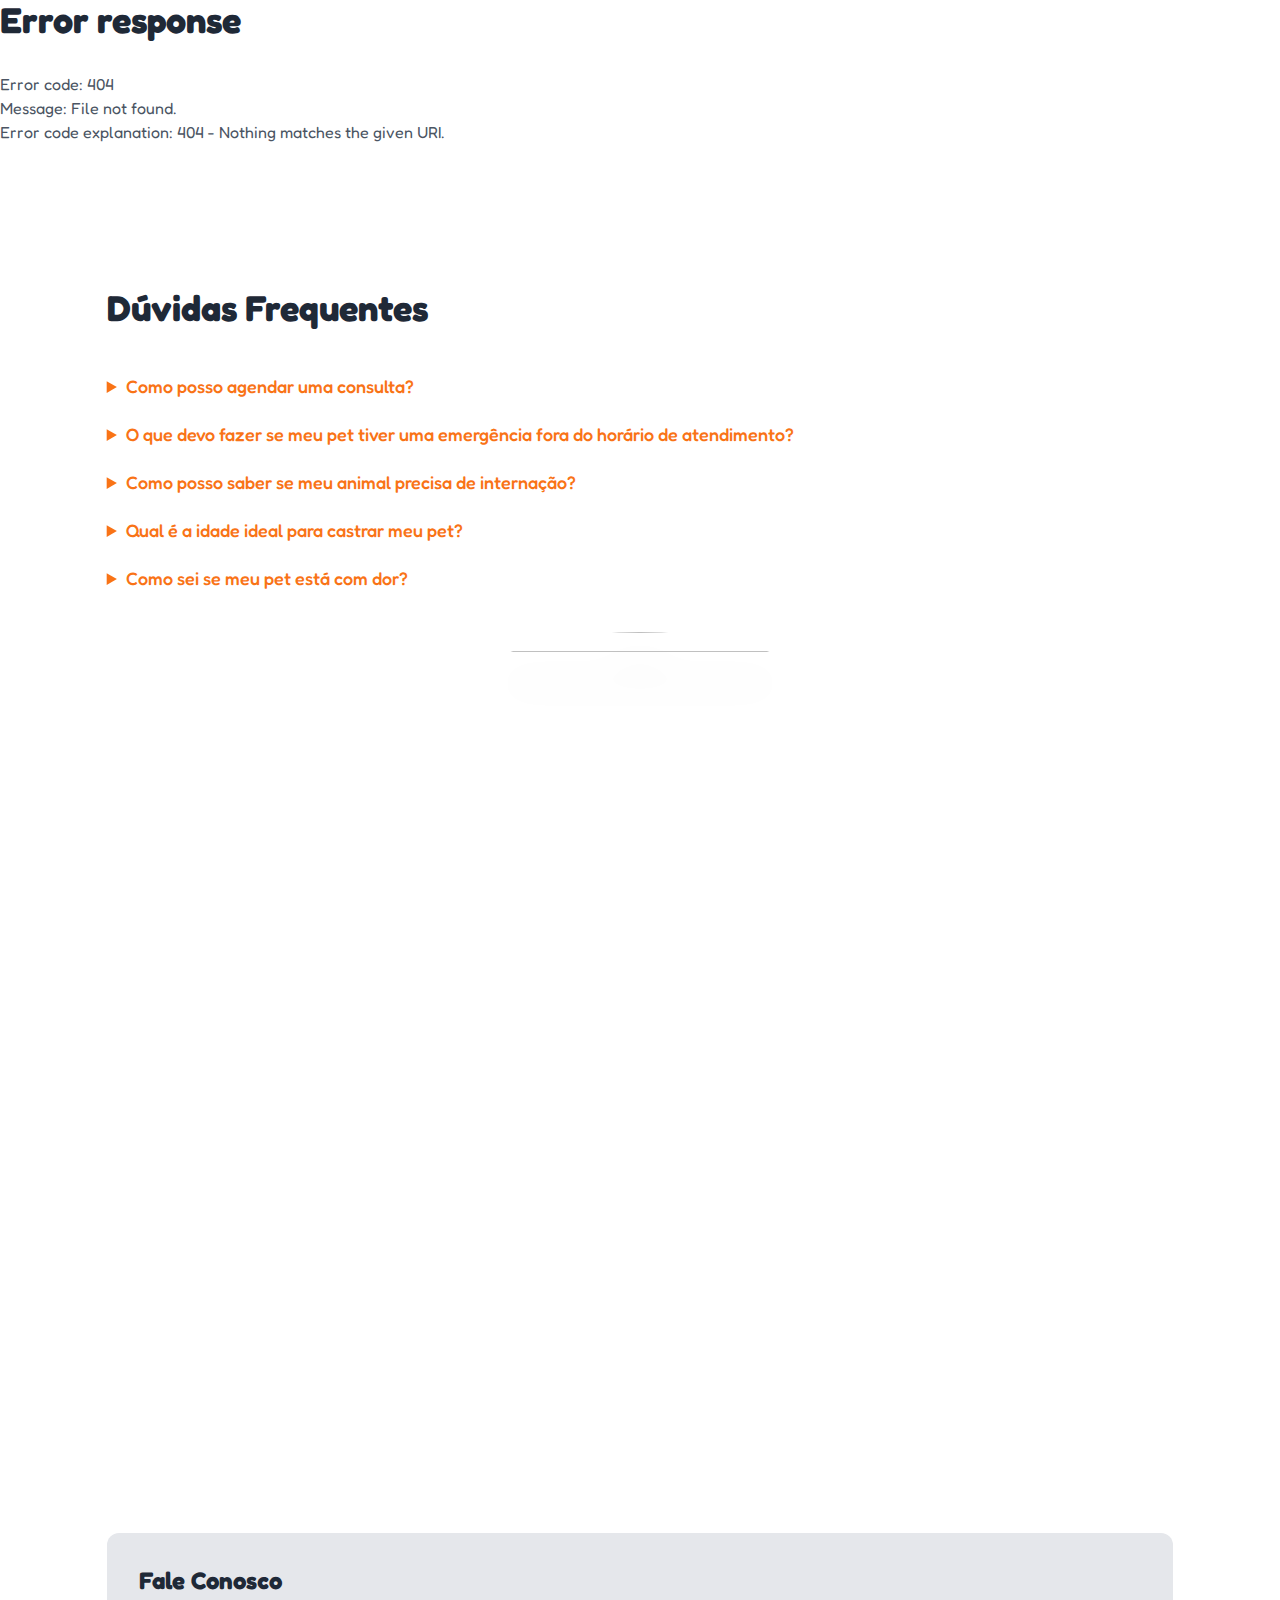
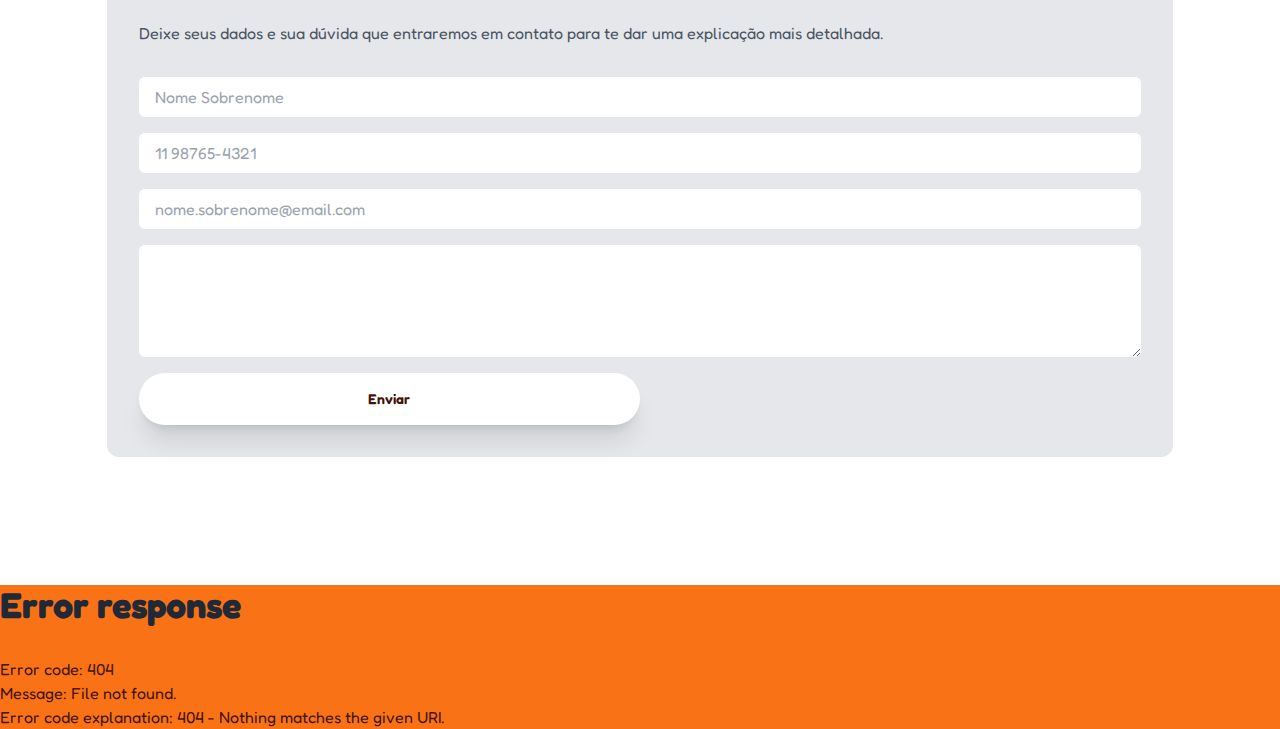
==== commit 1afd4d1f: "fix: correção dos links de endereçamento das páginas e inclusão do Live-Serve no VSCode" ====
--- a/src/pages/contato/index.html
+++ b/src/pages/contato/index.html
@@ -37,7 +37,7 @@
 						</details>
 					</div>
 					<picture class="flex w-full mb-4">
-						<img class="w-4/5 aspect-square img-transp-sombra object-cover rounded-full mx-auto" src="/src/assets/img/cachorro-e-dona.jpg" alt="" />
+						<img class="w-4/5 aspect-square img-transp-sombra object-cover rounded-full mx-auto" src="./src/assets/img/cachorro-e-dona.jpg" alt="" />
 					</picture>
 					<div class="bg-gray-200 rounded-xl p-8">
 						<h2 class="">Fale Conosco</h2>
@@ -57,6 +57,6 @@
 			<!-- o rodapé do site é renderizado aqui -->
 		</footer>
 		<script src="https://code.iconify.design/iconify-icon/2.1.0/iconify-icon.min.js"></script>
-		<script src="./src/js/main.js" type="text/javascript" charset="utf-8"></script>
+		<script src="/src/js/main.js" type="text/javascript" charset="utf-8"></script>
 	</body>
 </html>--- a/src/assets/css/output.css
+++ b/src/assets/css/output.css
@@ -760,6 +760,18 @@
   background-color: rgb(229 231 235 / var(--tw-bg-opacity));
 }
 
+.whatsapp{
+  --tw-bg-opacity: 1;
+  background-color: rgb(37 211 102 / var(--tw-bg-opacity));
+  --tw-text-opacity: 1;
+  color: rgb(255 255 255 / var(--tw-text-opacity));
+}
+
+.whatsapp:hover{
+  --tw-bg-opacity: 1;
+  background-color: rgb(18 140 126 / var(--tw-bg-opacity));
+}
+
 .box-servico{
   display: flex;
   flex-direction: column;
@@ -774,6 +786,16 @@
   --tw-shadow: 0 20px 25px -5px rgb(0 0 0 / 0.1), 0 8px 10px -6px rgb(0 0 0 / 0.1);
   --tw-shadow-colored: 0 20px 25px -5px var(--tw-shadow-color), 0 8px 10px -6px var(--tw-shadow-color);
   box-shadow: var(--tw-ring-offset-shadow, 0 0 #0000), var(--tw-ring-shadow, 0 0 #0000), var(--tw-shadow);
+}
+
+.tab-titulo{
+  min-width: 8rem;
+  --tw-bg-opacity: 1;
+  background-color: rgb(249 115 22 / var(--tw-bg-opacity));
+  padding-top: 1rem;
+  padding-bottom: 1rem;
+  --tw-text-opacity: 1;
+  color: rgb(67 20 7 / var(--tw-text-opacity));
 }
 
 .tab-conteudo{
@@ -905,6 +927,11 @@
   margin-bottom: auto;
 }
 
+.my-8{
+  margin-top: 2rem;
+  margin-bottom: 2rem;
+}
+
 .-mb-32{
   margin-bottom: -8rem;
 }
@@ -961,8 +988,24 @@
   margin-top: 2rem;
 }
 
+.-mb-16{
+  margin-bottom: -4rem;
+}
+
+.-ml-\[15\%\]{
+  margin-left: -15%;
+}
+
+.mb-16{
+  margin-bottom: 4rem;
+}
+
 .flex{
   display: flex;
+}
+
+.table{
+  display: table;
 }
 
 .grid{
@@ -1032,6 +1075,22 @@
 
 .w-full{
   width: 100%;
+}
+
+.w-2\/5{
+  width: 40%;
+}
+
+.w-3\/5{
+  width: 60%;
+}
+
+.w-\[130\%\]{
+  width: 130%;
+}
+
+.w-\[49\%\]{
+  width: 49%;
 }
 
 .min-w-\[320px\]{
@@ -1073,6 +1132,10 @@
   align-items: flex-start;
 }
 
+.items-end{
+  align-items: flex-end;
+}
+
 .items-center{
   align-items: center;
 }
@@ -1125,6 +1188,10 @@
   border-radius: 0.75rem;
 }
 
+.rounded-2xl{
+  border-radius: 1rem;
+}
+
 .border-2{
   border-width: 2px;
 }
@@ -1137,8 +1204,16 @@
   border-width: 2px;
 }
 
+.border{
+  border-width: 1px;
+}
+
 .border-b-2{
   border-bottom-width: 2px;
+}
+
+.border-r-2{
+  border-right-width: 2px;
 }
 
 .border-gray-100{
@@ -1184,6 +1259,21 @@
 .bg-white{
   --tw-bg-opacity: 1;
   background-color: rgb(255 255 255 / var(--tw-bg-opacity));
+}
+
+.bg-azul-100{
+  --tw-bg-opacity: 1;
+  background-color: rgb(205 253 250 / var(--tw-bg-opacity));
+}
+
+.bg-gray-100{
+  --tw-bg-opacity: 1;
+  background-color: rgb(243 244 246 / var(--tw-bg-opacity));
+}
+
+.bg-gray-500{
+  --tw-bg-opacity: 1;
+  background-color: rgb(107 114 128 / var(--tw-bg-opacity));
 }
 
 .bg-opacity-70{
@@ -1229,6 +1319,10 @@
   padding: 2rem;
 }
 
+.p-2{
+  padding: 0.5rem;
+}
+
 .px-4{
   padding-left: 1rem;
   padding-right: 1rem;
@@ -1276,6 +1370,14 @@
   padding-top: 5rem;
 }
 
+.pb-12{
+  padding-bottom: 3rem;
+}
+
+.pt-0{
+  padding-top: 0px;
+}
+
 .text-center{
   text-align: center;
 }
@@ -1386,6 +1488,11 @@
 .text-white{
   --tw-text-opacity: 1;
   color: rgb(255 255 255 / var(--tw-text-opacity));
+}
+
+.text-gray-800{
+  --tw-text-opacity: 1;
+  color: rgb(31 41 55 / var(--tw-text-opacity));
 }
 
 .opacity-0{
@@ -1404,6 +1511,22 @@
   box-shadow: var(--tw-ring-offset-shadow, 0 0 #0000), var(--tw-ring-shadow, 0 0 #0000), var(--tw-shadow);
 }
 
+.shadow-2xl{
+  --tw-shadow: 0 25px 50px -12px rgb(0 0 0 / 0.25);
+  --tw-shadow-colored: 0 25px 50px -12px var(--tw-shadow-color);
+  box-shadow: var(--tw-ring-offset-shadow, 0 0 #0000), var(--tw-ring-shadow, 0 0 #0000), var(--tw-shadow);
+}
+
+.shadow-lg{
+  --tw-shadow: 0 10px 15px -3px rgb(0 0 0 / 0.1), 0 4px 6px -4px rgb(0 0 0 / 0.1);
+  --tw-shadow-colored: 0 10px 15px -3px var(--tw-shadow-color), 0 4px 6px -4px var(--tw-shadow-color);
+  box-shadow: var(--tw-ring-offset-shadow, 0 0 #0000), var(--tw-ring-shadow, 0 0 #0000), var(--tw-shadow);
+}
+
+.outline-0{
+  outline-width: 0px;
+}
+
 .transition-all{
   transition-property: all;
   transition-timing-function: cubic-bezier(0.4, 0, 0.2, 1);
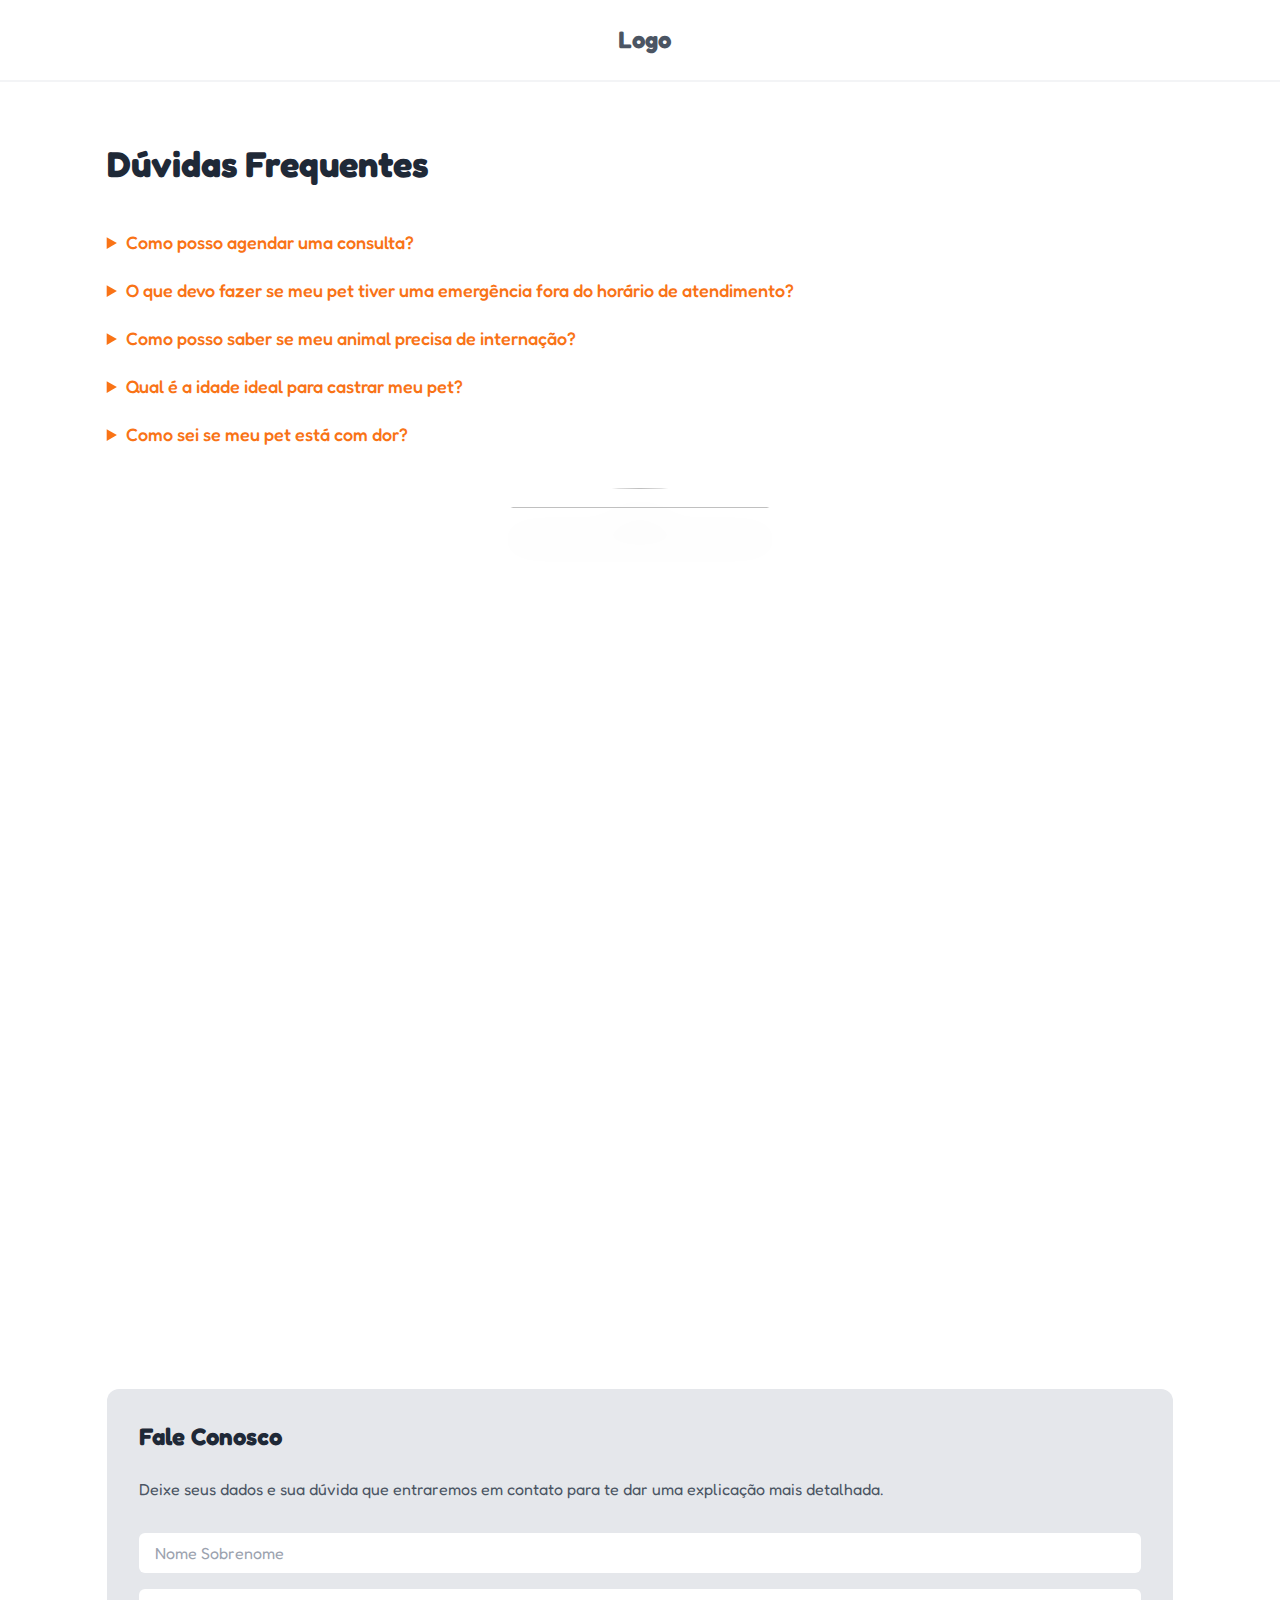
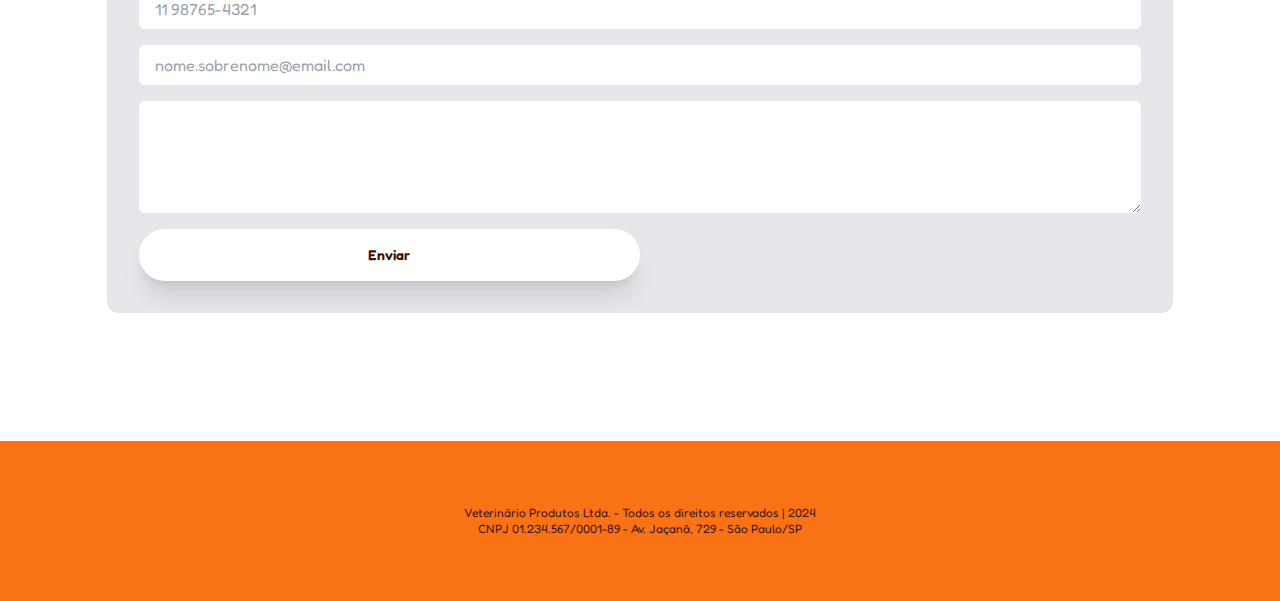
==== commit e3916d1a: "fix: hotfix: corrigir links dos menus fix: correção link img de contato" ====
--- a/src/pages/contato/index.html
+++ b/src/pages/contato/index.html
@@ -37,7 +37,7 @@
 						</details>
 					</div>
 					<picture class="flex w-full mb-4">
-						<img class="w-4/5 aspect-square img-transp-sombra object-cover rounded-full mx-auto" src="./src/assets/img/cachorro-e-dona.jpg" alt="" />
+						<img class="w-4/5 aspect-square img-transp-sombra object-cover rounded-full mx-auto" src="/src/assets/img/cachorro-e-dona.jpg" alt="" />
 					</picture>
 					<div class="bg-gray-200 rounded-xl p-8">
 						<h2 class="">Fale Conosco</h2>
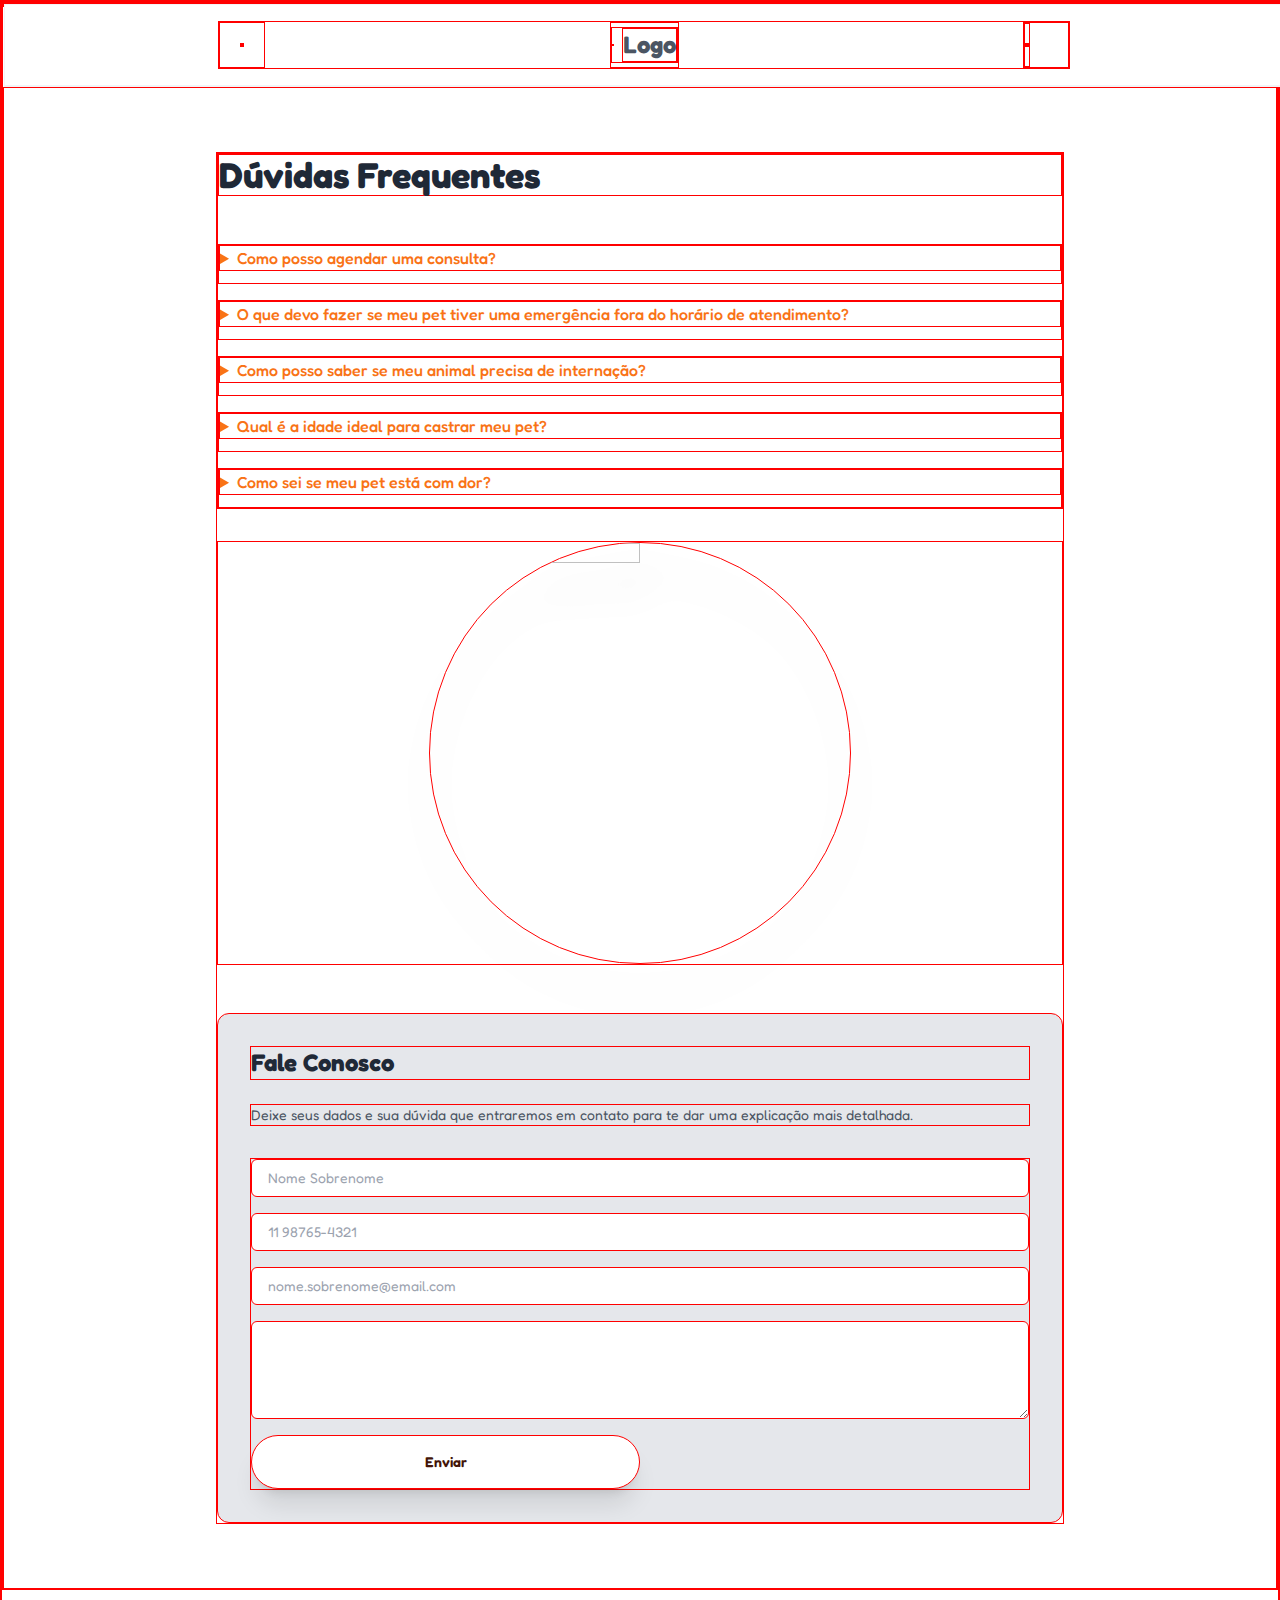
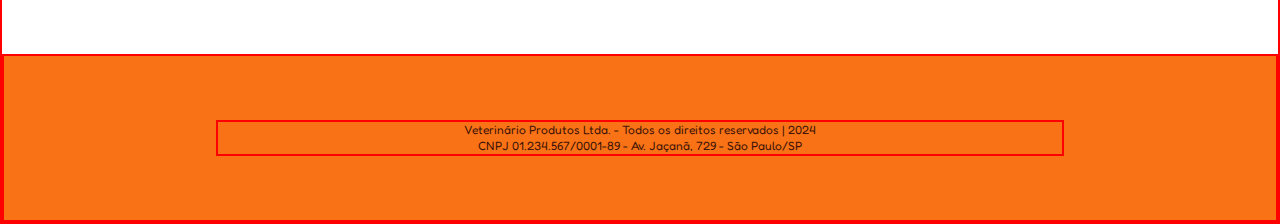
==== commit 1900e00f: "style: Responsividade para telas lg: "min-1024px"" ====
--- a/src/pages/contato/index.html
+++ b/src/pages/contato/index.html
@@ -12,34 +12,34 @@
 		</header>
 		<main>
 			<section class="sessao">
-				<div class="conteudo gap-8">
-					<div class="grid gap-4">
+				<div class="conteudo gap-8 lg:grid-cols-1 lg:gap-x-0">
+					<div class="grid gap-4 lg:w-full">
 						<h1 class="">Dúvidas Frequentes</h1>
 						<details class="">
-							<summary class="font-medium text-lg leading-5 mb-3 text-orange-500">Como posso agendar uma consulta?</summary>
+							<summary class="font-medium text-lg leading-5 mb-3 text-orange-500 lg:text-base">Como posso agendar uma consulta?</summary>
 							<p class="">Você pode agendar uma consulta ligando para nossa clínica durante o horário de atendimento ou acessando nosso site, onde disponibilizamos um formulário online para agendamento. Também aceitamos consultas por WhatsApp. Nossa equipe estará feliz em ajudá-lo a encontrar um horário conveniente.</p>
 						</details>
 						<details class="">
-							<summary class="font-medium text-lg leading-5 mb-3 text-orange-500">O que devo fazer se meu pet tiver uma emergência fora do horário de atendimento?</summary>
+							<summary class="font-medium text-lg leading-5 mb-3 text-orange-500 lg:text-base">O que devo fazer se meu pet tiver uma emergência fora do horário de atendimento?</summary>
 							<p class="">Para situações de emergência, nossa clínica oferece atendimento 24 horas para pronto socorro e internação. Se você perceber que seu animal precisa de cuidados imediatos, dirija-se à clínica ou entre em contato pelo telefone disponível para obter instruções sobre como proceder.</p>
 						</details>
 						<details class="">
-							<summary class="font-medium text-lg leading-5 mb-3 text-orange-500">Como posso saber se meu animal precisa de internação?</summary>
+							<summary class="font-medium text-lg leading-5 mb-3 text-orange-500 lg:text-base">Como posso saber se meu animal precisa de internação?</summary>
 							<p class="">Se o seu pet apresenta sintomas como dificuldade para respirar, vômitos persistentes, diarreia intensa, fraqueza extrema ou qualquer mudança drástica no comportamento, é recomendável que você o leve ao veterinário para avaliação. O veterinário poderá determinar se a internação é necessária para tratamento e monitoramento adequados.</p>
 						</details>
 						<details class="">
-							<summary class="font-medium text-lg leading-5 mb-3 text-orange-500">Qual é a idade ideal para castrar meu pet?</summary>
+							<summary class="font-medium text-lg leading-5 mb-3 text-orange-500 lg:text-base">Qual é a idade ideal para castrar meu pet?</summary>
 							<p class="">A idade ideal para castração pode variar dependendo da espécie e raça do animal. Geralmente, recomenda-se castrar cães e gatos entre 6 meses e 1 ano de idade. No entanto, é melhor consultar o veterinário, que pode avaliar a condição específica do seu pet e dar recomendações personalizadas.</p>
 						</details>
 						<details class="">
-							<summary class="font-medium text-lg leading-5 mb-3 text-orange-500">Como sei se meu pet está com dor?</summary>
+							<summary class="font-medium text-lg leading-5 mb-3 text-orange-500 lg:text-base">Como sei se meu pet está com dor?</summary>
 							<p class="">Os sinais de dor em animais podem incluir mudanças no comportamento, como agressividade ou apatia, dificuldade para se mover, choramingo, lamparinas, perda de apetite e alterações nos hábitos de higiene. Se você suspeitar que seu animal está com dor, é importante levá-lo ao veterinário para uma avaliação.</p>
 						</details>
 					</div>
-					<picture class="flex w-full mb-4">
-						<img class="w-4/5 aspect-square img-transp-sombra object-cover rounded-full mx-auto" src="/src/assets/img/cachorro-e-dona.jpg" alt="" />
+					<picture class="flex w-full mb-4 lg:col-span-2 lg:block">
+						<img class="w-4/5 aspect-square img-transp-sombra object-cover rounded-full mx-auto lg:w-3/6" src="/src/assets/img/cachorro-e-dona.jpg" alt="" />
 					</picture>
-					<div class="bg-gray-200 rounded-xl p-8">
+					<div class="bg-gray-200 rounded-xl p-8 lg:w-full">
 						<h2 class="">Fale Conosco</h2>
 						<p class="mb-8">Deixe seus dados e sua dúvida que entraremos em contato para te dar uma explicação mais detalhada.</p>
 						<form class="grid gap-4" action="" method="get" accept-charset="utf-8">
--- a/src/assets/css/output.css
+++ b/src/assets/css/output.css
@@ -567,8 +567,8 @@
 
 body{
   font-family: Fredoka, sans-serif;
-  font-size: 1rem;
-  line-height: 1.5rem;
+  font-size: 0.875rem;
+  line-height: 1.25rem;
   --tw-text-opacity: 1;
   color: rgb(75 85 99 / var(--tw-text-opacity));
 }
@@ -678,6 +678,12 @@
   width: 83.333333%;
 }
 
+@media (min-width: 1024px){
+  .conteudo{
+    width: 66.666667%;
+  }
+}
+
 .coluna{
   display: flex;
   flex-direction: column;
@@ -693,10 +699,7 @@
   align-items: center;
   justify-content: center;
   border-radius: 9999px;
-  padding-top: 1rem;
-  padding-bottom: 1rem;
-  padding-left: 1.5rem;
-  padding-right: 1.5rem;
+  padding: 1rem;
   text-align: center;
   font-size: 0.875rem;
   line-height: 1.25rem;
@@ -851,6 +854,23 @@
   padding-right: 0px;
 }
 
+.scroll-oculto::-webkit-scrollbar{
+  display: none;
+  height: 0.25rem;
+  border-radius: 9999px;
+}
+
+@media (min-width: 640px){
+  .scroll-oculto::-webkit-scrollbar{
+    display: block;
+  }
+}
+
+.scroll-oculto::-webkit-scrollbar-thumb{
+  --tw-bg-opacity: 1;
+  background-color: rgb(249 115 22 / var(--tw-bg-opacity));
+}
+
 .invisible{
   visibility: hidden;
 }
@@ -1000,6 +1020,10 @@
   margin-bottom: 4rem;
 }
 
+.mb-56{
+  margin-bottom: 14rem;
+}
+
 .flex{
   display: flex;
 }
@@ -1091,6 +1115,14 @@
 
 .w-\[49\%\]{
   width: 49%;
+}
+
+.w-1\/5{
+  width: 20%;
+}
+
+.w-4{
+  width: 1rem;
 }
 
 .min-w-\[320px\]{
@@ -1120,6 +1152,14 @@
   grid-template-columns: repeat(3, minmax(0, 1fr));
 }
 
+.grid-cols-4{
+  grid-template-columns: repeat(4, minmax(0, 1fr));
+}
+
+.grid-cols-1{
+  grid-template-columns: repeat(1, minmax(0, 1fr));
+}
+
 .flex-row{
   flex-direction: row;
 }
@@ -1158,6 +1198,10 @@
 
 .gap-8{
   gap: 2rem;
+}
+
+.gap-16{
+  gap: 4rem;
 }
 
 .gap-y-4{
@@ -1550,9 +1594,278 @@
 }
 
 * {
-  //border: 1px solid red;
+  border: 1px solid red;
 }
 
 .img-transp-sombra {
   filter: drop-shadow(0 2rem 1rem rgba(0, 0, 0, 0.2));
 }
+
+@media (min-width: 1024px){
+  .lg\:btn-xs{
+    display: flex;
+    align-items: center;
+    justify-content: center;
+    border-radius: 9999px;
+    padding-top: 0.5rem;
+    padding-bottom: 0.5rem;
+    padding-left: 0.75rem;
+    padding-right: 0.75rem;
+    text-align: center;
+    font-size: 0.75rem;
+    line-height: 1rem;
+    font-weight: 600;
+    --tw-shadow: 0 1px 3px 0 rgb(0 0 0 / 0.1), 0 1px 2px -1px rgb(0 0 0 / 0.1);
+    --tw-shadow-colored: 0 1px 3px 0 var(--tw-shadow-color), 0 1px 2px -1px var(--tw-shadow-color);
+    box-shadow: var(--tw-ring-offset-shadow, 0 0 #0000), var(--tw-ring-shadow, 0 0 #0000), var(--tw-shadow);
+  }
+
+  .lg\:absolute{
+    position: absolute;
+  }
+
+  .lg\:relative{
+    position: relative;
+  }
+
+  .lg\:bottom-0{
+    bottom: 0px;
+  }
+
+  .lg\:col-span-4{
+    grid-column: span 4 / span 4;
+  }
+
+  .lg\:col-span-2{
+    grid-column: span 2 / span 2;
+  }
+
+  .lg\:col-span-3{
+    grid-column: span 3 / span 3;
+  }
+
+  .lg\:col-span-6{
+    grid-column: span 6 / span 6;
+  }
+
+  .lg\:m-0{
+    margin: 0px;
+  }
+
+  .lg\:my-auto{
+    margin-top: auto;
+    margin-bottom: auto;
+  }
+
+  .lg\:mx-auto{
+    margin-left: auto;
+    margin-right: auto;
+  }
+
+  .lg\:-ml-\[15\%\]{
+    margin-left: -15%;
+  }
+
+  .lg\:-ml-\[5\%\]{
+    margin-left: -5%;
+  }
+
+  .lg\:mt-32{
+    margin-top: 8rem;
+  }
+
+  .lg\:mt-60{
+    margin-top: 15rem;
+  }
+
+  .lg\:mt-0{
+    margin-top: 0px;
+  }
+
+  .lg\:mb-0{
+    margin-bottom: 0px;
+  }
+
+  .lg\:mb-32{
+    margin-bottom: 8rem;
+  }
+
+  .lg\:mb-60{
+    margin-bottom: 15rem;
+  }
+
+  .lg\:mb-56{
+    margin-bottom: 14rem;
+  }
+
+  .lg\:mb-20{
+    margin-bottom: 5rem;
+  }
+
+  .lg\:mb-12{
+    margin-bottom: 3rem;
+  }
+
+  .lg\:mb-16{
+    margin-bottom: 4rem;
+  }
+
+  .lg\:-ml-\[10\%\]{
+    margin-left: -10%;
+  }
+
+  .lg\:-ml-\[4\%\]{
+    margin-left: -4%;
+  }
+
+  .lg\:block{
+    display: block;
+  }
+
+  .lg\:flex{
+    display: flex;
+  }
+
+  .lg\:grid{
+    display: grid;
+  }
+
+  .lg\:aspect-video{
+    aspect-ratio: 16 / 9;
+  }
+
+  .lg\:w-4{
+    width: 1rem;
+  }
+
+  .lg\:w-4\/12{
+    width: 33.333333%;
+  }
+
+  .lg\:w-5\/6{
+    width: 83.333333%;
+  }
+
+  .lg\:w-3\/6{
+    width: 50%;
+  }
+
+  .lg\:w-5{
+    width: 1.25rem;
+  }
+
+  .lg\:w-4\/6{
+    width: 66.666667%;
+  }
+
+  .lg\:w-\[130\%\]{
+    width: 130%;
+  }
+
+  .lg\:w-\[110\%\]{
+    width: 110%;
+  }
+
+  .lg\:w-2\/5{
+    width: 40%;
+  }
+
+  .lg\:w-1\/5{
+    width: 20%;
+  }
+
+  .lg\:w-4\/5{
+    width: 80%;
+  }
+
+  .lg\:w-3{
+    width: 0.75rem;
+  }
+
+  .lg\:w-\[120\%\]{
+    width: 120%;
+  }
+
+  .lg\:w-full{
+    width: 100%;
+  }
+
+  .lg\:w-2\/3{
+    width: 66.666667%;
+  }
+
+  .lg\:w-2\/4{
+    width: 50%;
+  }
+
+  .lg\:w-6\/12{
+    width: 50%;
+  }
+
+  .lg\:w-5\/12{
+    width: 41.666667%;
+  }
+
+  .lg\:grid-cols-2{
+    grid-template-columns: repeat(2, minmax(0, 1fr));
+  }
+
+  .lg\:grid-cols-3{
+    grid-template-columns: repeat(3, minmax(0, 1fr));
+  }
+
+  .lg\:grid-cols-4{
+    grid-template-columns: repeat(4, minmax(0, 1fr));
+  }
+
+  .lg\:grid-cols-6{
+    grid-template-columns: repeat(6, minmax(0, 1fr));
+  }
+
+  .lg\:grid-cols-1{
+    grid-template-columns: repeat(1, minmax(0, 1fr));
+  }
+
+  .lg\:flex-col{
+    flex-direction: column;
+  }
+
+  .lg\:justify-center{
+    justify-content: center;
+  }
+
+  .lg\:gap-4{
+    gap: 1rem;
+  }
+
+  .lg\:gap-8{
+    gap: 2rem;
+  }
+
+  .lg\:gap-0{
+    gap: 0px;
+  }
+
+  .lg\:gap-y-8{
+    row-gap: 2rem;
+  }
+
+  .lg\:gap-x-8{
+    -moz-column-gap: 2rem;
+         column-gap: 2rem;
+  }
+
+  .lg\:gap-x-0{
+    -moz-column-gap: 0px;
+         column-gap: 0px;
+  }
+
+  .lg\:gap-y-0{
+    row-gap: 0px;
+  }
+
+  .lg\:text-base{
+    font-size: 1rem;
+    line-height: 1.5rem;
+  }
+}
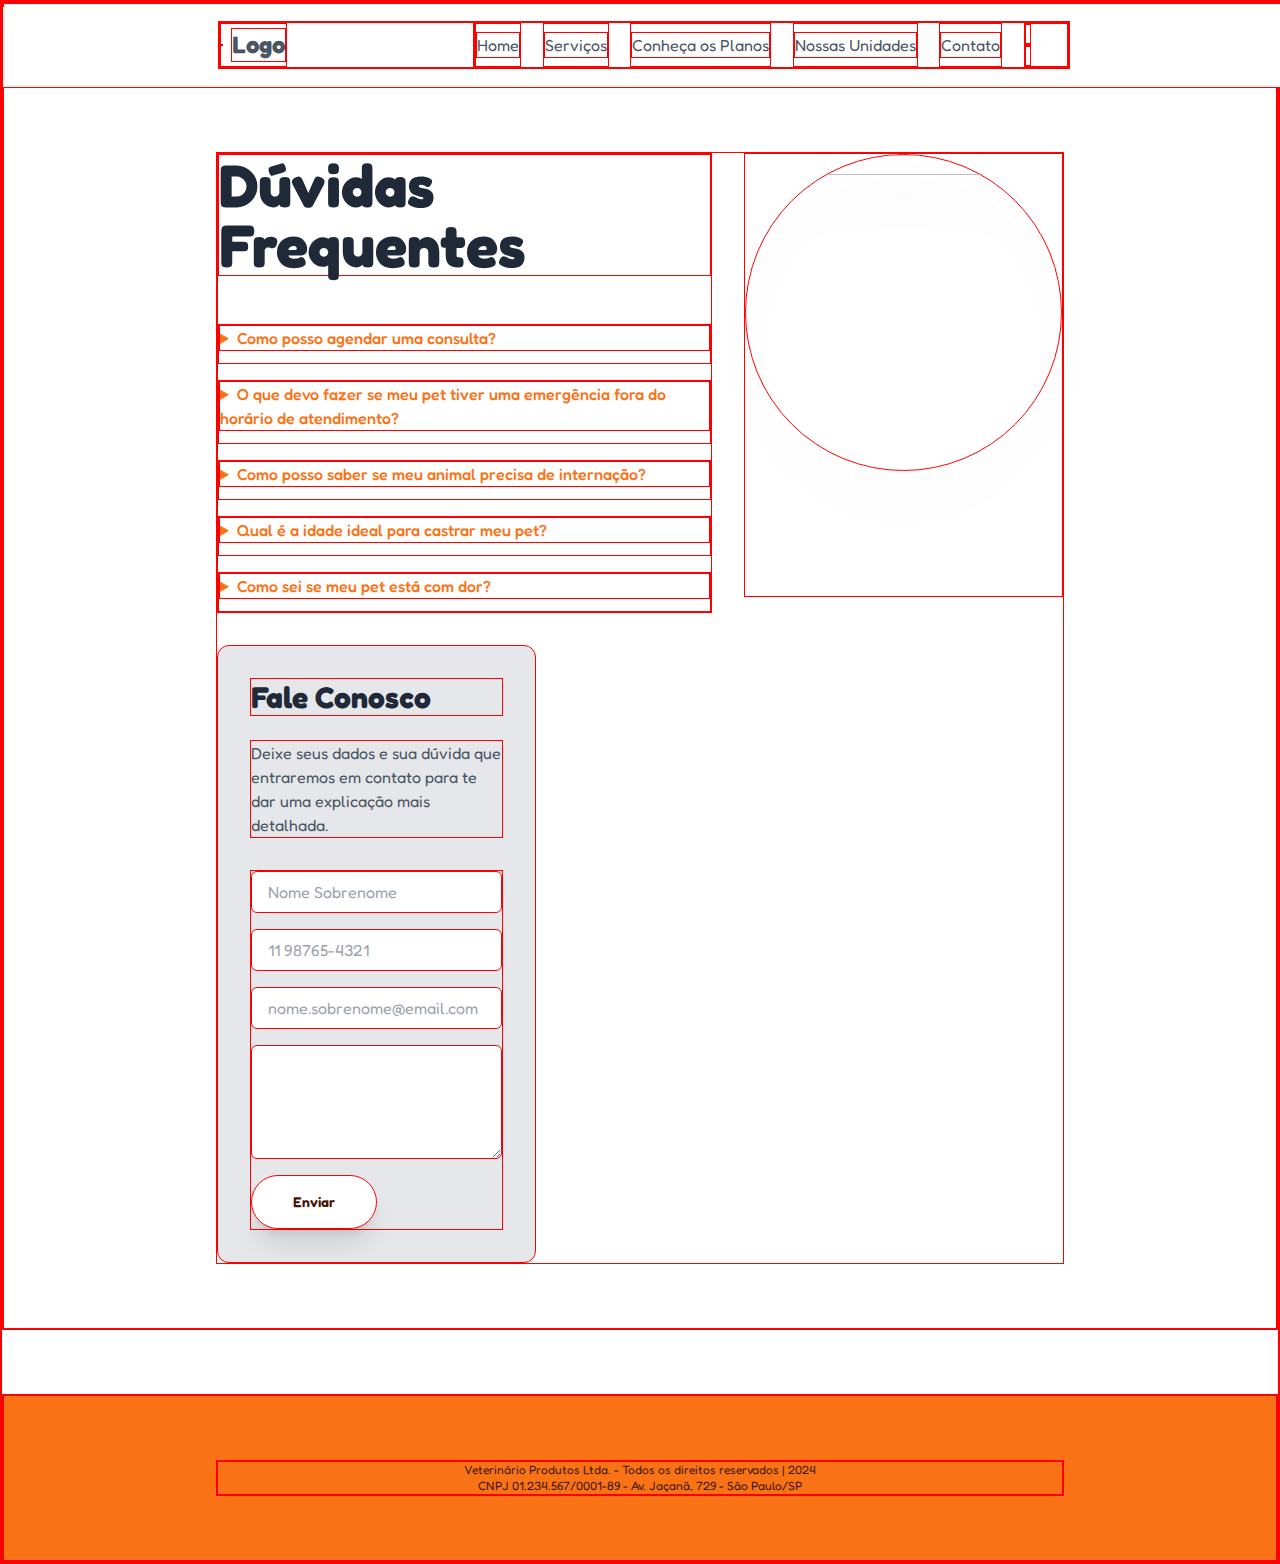
==== commit 75b4b9d8: "style: Ajuste de layput responsivo para xl: "min-1280px"" ====
--- a/src/pages/contato/index.html
+++ b/src/pages/contato/index.html
@@ -12,8 +12,8 @@
 		</header>
 		<main>
 			<section class="sessao">
-				<div class="conteudo gap-8 lg:grid-cols-1 lg:gap-x-0">
-					<div class="grid gap-4 lg:w-full">
+				<div class="conteudo gap-8 lg:grid-cols-1 lg:gap-x-0 xl:grid-cols-5 xl:gap-x-8">
+					<div class="grid gap-4 lg:w-full xl:col-span-3">
 						<h1 class="">Dúvidas Frequentes</h1>
 						<details class="">
 							<summary class="font-medium text-lg leading-5 mb-3 text-orange-500 lg:text-base">Como posso agendar uma consulta?</summary>
@@ -37,9 +37,9 @@
 						</details>
 					</div>
 					<picture class="flex w-full mb-4 lg:col-span-2 lg:block">
-						<img class="w-4/5 aspect-square img-transp-sombra object-cover rounded-full mx-auto lg:w-3/6" src="/src/assets/img/cachorro-e-dona.jpg" alt="" />
+						<img class="w-4/5 aspect-square img-transp-sombra object-cover rounded-full mx-auto lg:w-3/6 xl:w-full xl:" src="/src/assets/img/cachorro-e-dona.jpg" alt="" />
 					</picture>
-					<div class="bg-gray-200 rounded-xl p-8 lg:w-full">
+					<div class="bg-gray-200 rounded-xl p-8 lg:w-full xl:col-span-2">
 						<h2 class="">Fale Conosco</h2>
 						<p class="mb-8">Deixe seus dados e sua dúvida que entraremos em contato para te dar uma explicação mais detalhada.</p>
 						<form class="grid gap-4" action="" method="get" accept-charset="utf-8">
--- a/src/assets/css/output.css
+++ b/src/assets/css/output.css
@@ -573,6 +573,13 @@
   color: rgb(75 85 99 / var(--tw-text-opacity));
 }
 
+@media (min-width: 1280px){
+  body{
+    font-size: 1rem;
+    line-height: 1.5rem;
+  }
+}
+
 main{
   margin: 0px;
   min-height: 100dvh;
@@ -594,10 +601,24 @@
   line-height: 2.5rem;
 }
 
+@media (min-width: 1280px){
+  h1{
+    font-size: 3.75rem;
+    line-height: 1;
+  }
+}
+
 h2{
   margin-bottom: 1.5rem;
   font-size: 1.5rem;
   line-height: 2rem;
+}
+
+@media (min-width: 1280px){
+  h2{
+    font-size: 1.875rem;
+    line-height: 2.25rem;
+  }
 }
 
 h3{
@@ -919,6 +940,18 @@
   grid-column: span 3 / span 3;
 }
 
+.col-span-7{
+  grid-column: span 7 / span 7;
+}
+
+.col-span-6{
+  grid-column: span 6 / span 6;
+}
+
+.col-span-1{
+  grid-column: span 1 / span 1;
+}
+
 .m-0{
   margin: 0px;
 }
@@ -1020,10 +1053,6 @@
   margin-bottom: 4rem;
 }
 
-.mb-56{
-  margin-bottom: 14rem;
-}
-
 .flex{
   display: flex;
 }
@@ -1115,14 +1144,6 @@
 
 .w-\[49\%\]{
   width: 49%;
-}
-
-.w-1\/5{
-  width: 20%;
-}
-
-.w-4{
-  width: 1rem;
 }
 
 .min-w-\[320px\]{
@@ -1144,6 +1165,10 @@
   transform: translate(var(--tw-translate-x), var(--tw-translate-y)) rotate(var(--tw-rotate)) skewX(var(--tw-skew-x)) skewY(var(--tw-skew-y)) scaleX(var(--tw-scale-x)) scaleY(var(--tw-scale-y));
 }
 
+.grid-cols-10{
+  grid-template-columns: repeat(10, minmax(0, 1fr));
+}
+
 .grid-cols-2{
   grid-template-columns: repeat(2, minmax(0, 1fr));
 }
@@ -1152,14 +1177,6 @@
   grid-template-columns: repeat(3, minmax(0, 1fr));
 }
 
-.grid-cols-4{
-  grid-template-columns: repeat(4, minmax(0, 1fr));
-}
-
-.grid-cols-1{
-  grid-template-columns: repeat(1, minmax(0, 1fr));
-}
-
 .flex-row{
   flex-direction: row;
 }
@@ -1192,16 +1209,16 @@
   justify-content: space-between;
 }
 
+.gap-16{
+  gap: 4rem;
+}
+
 .gap-4{
   gap: 1rem;
 }
 
 .gap-8{
   gap: 2rem;
-}
-
-.gap-16{
-  gap: 4rem;
 }
 
 .gap-y-4{
@@ -1632,10 +1649,6 @@
     bottom: 0px;
   }
 
-  .lg\:col-span-4{
-    grid-column: span 4 / span 4;
-  }
-
   .lg\:col-span-2{
     grid-column: span 2 / span 2;
   }
@@ -1644,12 +1657,13 @@
     grid-column: span 3 / span 3;
   }
 
-  .lg\:col-span-6{
-    grid-column: span 6 / span 6;
-  }
-
   .lg\:m-0{
     margin: 0px;
+  }
+
+  .lg\:mx-auto{
+    margin-left: auto;
+    margin-right: auto;
   }
 
   .lg\:my-auto{
@@ -1657,67 +1671,14 @@
     margin-bottom: auto;
   }
 
-  .lg\:mx-auto{
-    margin-left: auto;
-    margin-right: auto;
-  }
-
-  .lg\:-ml-\[15\%\]{
-    margin-left: -15%;
-  }
-
   .lg\:-ml-\[5\%\]{
     margin-left: -5%;
   }
 
-  .lg\:mt-32{
-    margin-top: 8rem;
-  }
-
-  .lg\:mt-60{
-    margin-top: 15rem;
-  }
-
-  .lg\:mt-0{
-    margin-top: 0px;
-  }
-
-  .lg\:mb-0{
-    margin-bottom: 0px;
-  }
-
-  .lg\:mb-32{
-    margin-bottom: 8rem;
-  }
-
-  .lg\:mb-60{
-    margin-bottom: 15rem;
-  }
-
-  .lg\:mb-56{
-    margin-bottom: 14rem;
-  }
-
-  .lg\:mb-20{
-    margin-bottom: 5rem;
-  }
-
   .lg\:mb-12{
     margin-bottom: 3rem;
   }
 
-  .lg\:mb-16{
-    margin-bottom: 4rem;
-  }
-
-  .lg\:-ml-\[10\%\]{
-    margin-left: -10%;
-  }
-
-  .lg\:-ml-\[4\%\]{
-    margin-left: -4%;
-  }
-
   .lg\:block{
     display: block;
   }
@@ -1730,80 +1691,40 @@
     display: grid;
   }
 
+  .lg\:hidden{
+    display: none;
+  }
+
   .lg\:aspect-video{
     aspect-ratio: 16 / 9;
   }
 
-  .lg\:w-4{
-    width: 1rem;
-  }
-
-  .lg\:w-4\/12{
-    width: 33.333333%;
+  .lg\:w-3\/6{
+    width: 50%;
+  }
+
+  .lg\:w-4\/6{
+    width: 66.666667%;
+  }
+
+  .lg\:w-5\/12{
+    width: 41.666667%;
   }
 
   .lg\:w-5\/6{
     width: 83.333333%;
   }
 
-  .lg\:w-3\/6{
-    width: 50%;
-  }
-
-  .lg\:w-5{
-    width: 1.25rem;
-  }
-
-  .lg\:w-4\/6{
-    width: 66.666667%;
-  }
-
-  .lg\:w-\[130\%\]{
-    width: 130%;
-  }
-
   .lg\:w-\[110\%\]{
     width: 110%;
   }
 
-  .lg\:w-2\/5{
-    width: 40%;
-  }
-
-  .lg\:w-1\/5{
-    width: 20%;
-  }
-
-  .lg\:w-4\/5{
-    width: 80%;
-  }
-
-  .lg\:w-3{
-    width: 0.75rem;
-  }
-
-  .lg\:w-\[120\%\]{
-    width: 120%;
-  }
-
   .lg\:w-full{
     width: 100%;
   }
 
-  .lg\:w-2\/3{
-    width: 66.666667%;
-  }
-
-  .lg\:w-2\/4{
-    width: 50%;
-  }
-
-  .lg\:w-6\/12{
-    width: 50%;
-  }
-
-  .lg\:w-5\/12{
-    width: 41.666667%;
+  .lg\:grid-cols-1{
+    grid-template-columns: repeat(1, minmax(0, 1fr));
   }
 
   .lg\:grid-cols-2{
@@ -1814,45 +1735,12 @@
     grid-template-columns: repeat(3, minmax(0, 1fr));
   }
 
-  .lg\:grid-cols-4{
-    grid-template-columns: repeat(4, minmax(0, 1fr));
-  }
-
-  .lg\:grid-cols-6{
-    grid-template-columns: repeat(6, minmax(0, 1fr));
-  }
-
-  .lg\:grid-cols-1{
-    grid-template-columns: repeat(1, minmax(0, 1fr));
-  }
-
   .lg\:flex-col{
     flex-direction: column;
   }
 
-  .lg\:justify-center{
-    justify-content: center;
-  }
-
   .lg\:gap-4{
     gap: 1rem;
-  }
-
-  .lg\:gap-8{
-    gap: 2rem;
-  }
-
-  .lg\:gap-0{
-    gap: 0px;
-  }
-
-  .lg\:gap-y-8{
-    row-gap: 2rem;
-  }
-
-  .lg\:gap-x-8{
-    -moz-column-gap: 2rem;
-         column-gap: 2rem;
   }
 
   .lg\:gap-x-0{
@@ -1860,12 +1748,171 @@
          column-gap: 0px;
   }
 
-  .lg\:gap-y-0{
-    row-gap: 0px;
+  .lg\:gap-y-24{
+    row-gap: 6rem;
+  }
+
+  .lg\:bg-center{
+    background-position: center;
   }
 
   .lg\:text-base{
     font-size: 1rem;
     line-height: 1.5rem;
   }
-}
+
+  .lg\:text-xs{
+    font-size: 0.75rem;
+    line-height: 1rem;
+  }
+}
+
+@media (min-width: 1280px){
+  .xl\:col-span-2{
+    grid-column: span 2 / span 2;
+  }
+
+  .xl\:col-span-3{
+    grid-column: span 3 / span 3;
+  }
+
+  .xl\:col-span-1{
+    grid-column: span 1 / span 1;
+  }
+
+  .xl\:m-0{
+    margin: 0px;
+  }
+
+  .xl\:m-4{
+    margin: 1rem;
+  }
+
+  .xl\:mx-auto{
+    margin-left: auto;
+    margin-right: auto;
+  }
+
+  .xl\:mb-2{
+    margin-bottom: 0.5rem;
+  }
+
+  .xl\:mb-20{
+    margin-bottom: 5rem;
+  }
+
+  .xl\:mb-16{
+    margin-bottom: 4rem;
+  }
+
+  .xl\:mt-10{
+    margin-top: 2.5rem;
+  }
+
+  .xl\:grid{
+    display: grid;
+  }
+
+  .xl\:w-3\/6{
+    width: 50%;
+  }
+
+  .xl\:w-4\/6{
+    width: 66.666667%;
+  }
+
+  .xl\:w-2\/6{
+    width: 33.333333%;
+  }
+
+  .xl\:w-3\/4{
+    width: 75%;
+  }
+
+  .xl\:w-2\/4{
+    width: 50%;
+  }
+
+  .xl\:w-1{
+    width: 0.25rem;
+  }
+
+  .xl\:w-1\/5{
+    width: 20%;
+  }
+
+  .xl\:w-4\/5{
+    width: 80%;
+  }
+
+  .xl\:w-3{
+    width: 0.75rem;
+  }
+
+  .xl\:w-4{
+    width: 1rem;
+  }
+
+  .xl\:w-2{
+    width: 0.5rem;
+  }
+
+  .xl\:w-full{
+    width: 100%;
+  }
+
+  .xl\:w-2\/5{
+    width: 40%;
+  }
+
+  .xl\:w-2\/12{
+    width: 16.666667%;
+  }
+
+  .xl\:w-3\/12{
+    width: 25%;
+  }
+
+  .xl\:w-4\/12{
+    width: 33.333333%;
+  }
+
+  .xl\:w-6\/12{
+    width: 50%;
+  }
+
+  .xl\:w-5\/12{
+    width: 41.666667%;
+  }
+
+  .xl\:grid-cols-3{
+    grid-template-columns: repeat(3, minmax(0, 1fr));
+  }
+
+  .xl\:grid-cols-5{
+    grid-template-columns: repeat(5, minmax(0, 1fr));
+  }
+
+  .xl\:grid-cols-2{
+    grid-template-columns: repeat(2, minmax(0, 1fr));
+  }
+
+  .xl\:gap-8{
+    gap: 2rem;
+  }
+
+  .xl\:gap-x-4{
+    -moz-column-gap: 1rem;
+         column-gap: 1rem;
+  }
+
+  .xl\:gap-x-8{
+    -moz-column-gap: 2rem;
+         column-gap: 2rem;
+  }
+
+  .xl\:text-4xl{
+    font-size: 2.25rem;
+    line-height: 2.5rem;
+  }
+}
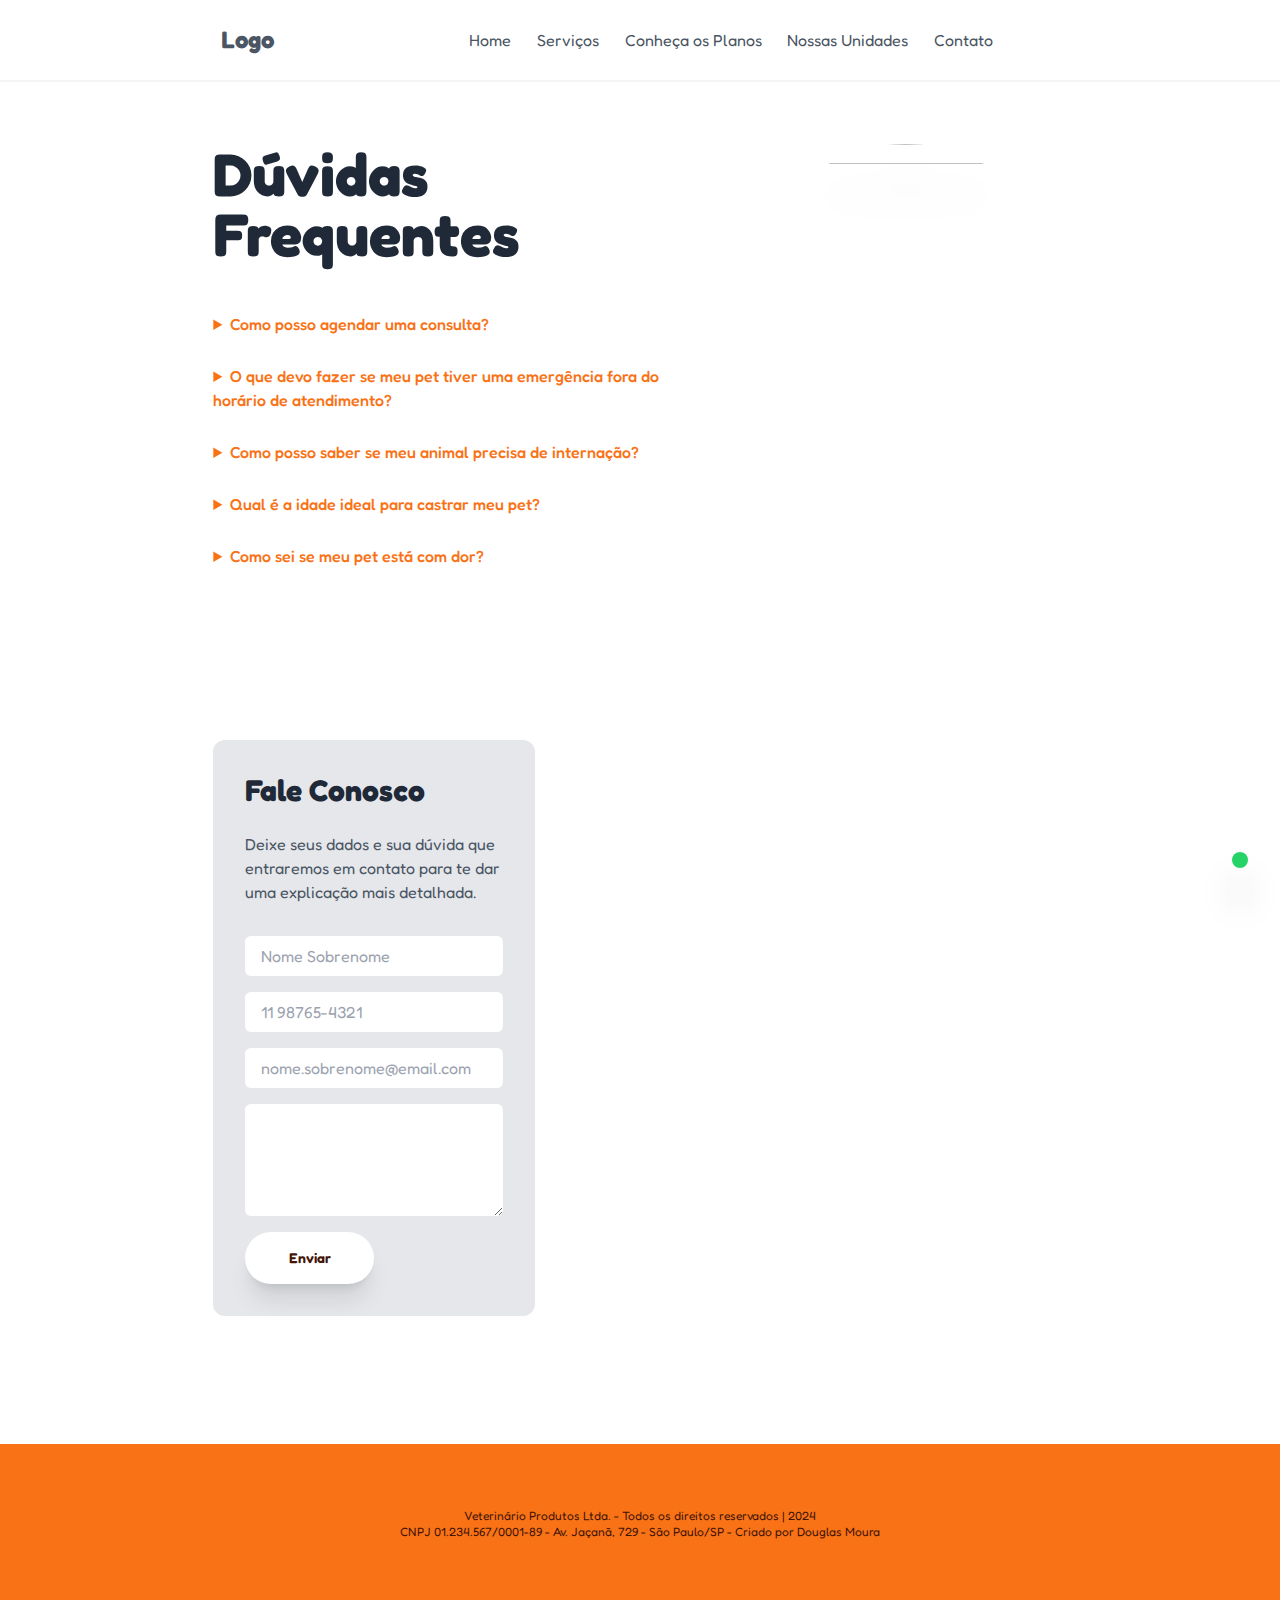
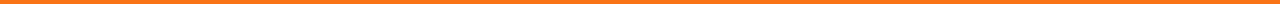
==== commit 16e00cc1: "style: Ajustes de responsividade para 2xl: "min-1536px"" ====
--- a/src/pages/contato/index.html
+++ b/src/pages/contato/index.html
@@ -39,7 +39,7 @@
 					<picture class="flex w-full mb-4 lg:col-span-2 lg:block">
 						<img class="w-4/5 aspect-square img-transp-sombra object-cover rounded-full mx-auto lg:w-3/6 xl:w-full xl:" src="/src/assets/img/cachorro-e-dona.jpg" alt="" />
 					</picture>
-					<div class="bg-gray-200 rounded-xl p-8 lg:w-full xl:col-span-2">
+					<div class="bg-gray-200 rounded-xl p-8 lg:w-full xl:col-span-2 xl:mt-32 2xl:col-span-4">
 						<h2 class="">Fale Conosco</h2>
 						<p class="mb-8">Deixe seus dados e sua dúvida que entraremos em contato para te dar uma explicação mais detalhada.</p>
 						<form class="grid gap-4" action="" method="get" accept-charset="utf-8">
--- a/src/assets/css/output.css
+++ b/src/assets/css/output.css
@@ -643,6 +643,7 @@
 
 a{
   display: flex;
+  cursor: pointer;
 }
 
 img{
@@ -705,6 +706,12 @@
   }
 }
 
+@media (min-width: 1536px){
+  .conteudo{
+    width: 50%;
+  }
+}
+
 .coluna{
   display: flex;
   flex-direction: column;
@@ -717,6 +724,7 @@
 
 .btn{
   display: flex;
+  cursor: pointer;
   align-items: center;
   justify-content: center;
   border-radius: 9999px;
@@ -912,10 +920,18 @@
   top: -8rem;
 }
 
+.bottom-8{
+  bottom: 2rem;
+}
+
 .left-0{
   left: 0px;
 }
 
+.right-8{
+  right: 2rem;
+}
+
 .top-0{
   top: 0px;
 }
@@ -944,12 +960,8 @@
   grid-column: span 7 / span 7;
 }
 
-.col-span-6{
-  grid-column: span 6 / span 6;
-}
-
-.col-span-1{
-  grid-column: span 1 / span 1;
+.col-span-8{
+  grid-column: span 8 / span 8;
 }
 
 .m-0{
@@ -1165,6 +1177,10 @@
   transform: translate(var(--tw-translate-x), var(--tw-translate-y)) rotate(var(--tw-rotate)) skewX(var(--tw-skew-x)) skewY(var(--tw-skew-y)) scaleX(var(--tw-scale-x)) scaleY(var(--tw-scale-y));
 }
 
+.cursor-pointer{
+  cursor: pointer;
+}
+
 .grid-cols-10{
   grid-template-columns: repeat(10, minmax(0, 1fr));
 }
@@ -1292,6 +1308,11 @@
   border-color: rgb(249 115 22 / var(--tw-border-opacity));
 }
 
+.bg-\[\#25d366\]{
+  --tw-bg-opacity: 1;
+  background-color: rgb(37 211 102 / var(--tw-bg-opacity));
+}
+
 .bg-black{
   --tw-bg-opacity: 1;
   background-color: rgb(0 0 0 / var(--tw-bg-opacity));
@@ -1335,6 +1356,11 @@
 .bg-gray-500{
   --tw-bg-opacity: 1;
   background-color: rgb(107 114 128 / var(--tw-bg-opacity));
+}
+
+.bg-red-600{
+  --tw-bg-opacity: 1;
+  background-color: rgb(220 38 38 / var(--tw-bg-opacity));
 }
 
 .bg-opacity-70{
@@ -1368,6 +1394,10 @@
   padding: 0px;
 }
 
+.p-2{
+  padding: 0.5rem;
+}
+
 .p-4{
   padding: 1rem;
 }
@@ -1378,10 +1408,6 @@
 
 .p-8{
   padding: 2rem;
-}
-
-.p-2{
-  padding: 0.5rem;
 }
 
 .px-4{
@@ -1611,7 +1637,7 @@
 }
 
 * {
-  border: 1px solid red;
+  /*border: 1px solid red;*/
 }
 
 .img-transp-sombra {
@@ -1679,6 +1705,14 @@
     margin-bottom: 3rem;
   }
 
+  .lg\:mt-1{
+    margin-top: 0.25rem;
+  }
+
+  .lg\:mt-16{
+    margin-top: 4rem;
+  }
+
   .lg\:block{
     display: block;
   }
@@ -1721,6 +1755,18 @@
 
   .lg\:w-full{
     width: 100%;
+  }
+
+  .lg\:w-2\/6{
+    width: 33.333333%;
+  }
+
+  .lg\:w-1\/2{
+    width: 50%;
+  }
+
+  .lg\:w-4\/12{
+    width: 33.333333%;
   }
 
   .lg\:grid-cols-1{
@@ -1776,41 +1822,32 @@
     grid-column: span 3 / span 3;
   }
 
-  .xl\:col-span-1{
-    grid-column: span 1 / span 1;
-  }
-
-  .xl\:m-0{
-    margin: 0px;
-  }
-
-  .xl\:m-4{
-    margin: 1rem;
-  }
-
-  .xl\:mx-auto{
-    margin-left: auto;
-    margin-right: auto;
-  }
-
-  .xl\:mb-2{
-    margin-bottom: 0.5rem;
-  }
-
-  .xl\:mb-20{
-    margin-bottom: 5rem;
+  .xl\:col-span-5{
+    grid-column: span 5 / span 5;
+  }
+
+  .xl\:col-span-7{
+    grid-column: span 7 / span 7;
+  }
+
+  .xl\:col-span-4{
+    grid-column: span 4 / span 4;
   }
 
   .xl\:mb-16{
     margin-bottom: 4rem;
   }
 
-  .xl\:mt-10{
-    margin-top: 2.5rem;
-  }
-
-  .xl\:grid{
-    display: grid;
+  .xl\:mt-32{
+    margin-top: 8rem;
+  }
+
+  .xl\:w-1\/2{
+    width: 50%;
+  }
+
+  .xl\:w-3\/12{
+    width: 25%;
   }
 
   .xl\:w-3\/6{
@@ -1821,89 +1858,32 @@
     width: 66.666667%;
   }
 
+  .xl\:w-5\/12{
+    width: 41.666667%;
+  }
+
+  .xl\:w-full{
+    width: 100%;
+  }
+
+  .xl\:w-1\/5{
+    width: 20%;
+  }
+
+  .xl\:w-4\/5{
+    width: 80%;
+  }
+
   .xl\:w-2\/6{
     width: 33.333333%;
   }
 
-  .xl\:w-3\/4{
-    width: 75%;
-  }
-
-  .xl\:w-2\/4{
-    width: 50%;
-  }
-
-  .xl\:w-1{
-    width: 0.25rem;
-  }
-
-  .xl\:w-1\/5{
-    width: 20%;
-  }
-
-  .xl\:w-4\/5{
-    width: 80%;
-  }
-
-  .xl\:w-3{
-    width: 0.75rem;
-  }
-
-  .xl\:w-4{
-    width: 1rem;
-  }
-
-  .xl\:w-2{
-    width: 0.5rem;
-  }
-
-  .xl\:w-full{
-    width: 100%;
-  }
-
-  .xl\:w-2\/5{
-    width: 40%;
-  }
-
-  .xl\:w-2\/12{
-    width: 16.666667%;
-  }
-
-  .xl\:w-3\/12{
-    width: 25%;
-  }
-
-  .xl\:w-4\/12{
-    width: 33.333333%;
-  }
-
-  .xl\:w-6\/12{
-    width: 50%;
-  }
-
-  .xl\:w-5\/12{
-    width: 41.666667%;
-  }
-
   .xl\:grid-cols-3{
     grid-template-columns: repeat(3, minmax(0, 1fr));
   }
 
   .xl\:grid-cols-5{
     grid-template-columns: repeat(5, minmax(0, 1fr));
-  }
-
-  .xl\:grid-cols-2{
-    grid-template-columns: repeat(2, minmax(0, 1fr));
-  }
-
-  .xl\:gap-8{
-    gap: 2rem;
-  }
-
-  .xl\:gap-x-4{
-    -moz-column-gap: 1rem;
-         column-gap: 1rem;
   }
 
   .xl\:gap-x-8{
@@ -1916,3 +1896,41 @@
     line-height: 2.5rem;
   }
 }
+
+@media (min-width: 1536px){
+  .\32xl\:col-span-4{
+    grid-column: span 4 / span 4;
+  }
+
+  .\32xl\:col-span-3{
+    grid-column: span 3 / span 3;
+  }
+
+  .\32xl\:w-2\/6{
+    width: 33.333333%;
+  }
+
+  .\32xl\:w-3\/6{
+    width: 50%;
+  }
+
+  .\32xl\:w-4\/6{
+    width: 66.666667%;
+  }
+
+  .\32xl\:w-4\/12{
+    width: 33.333333%;
+  }
+
+  .\32xl\:w-3\/12{
+    width: 25%;
+  }
+
+  .\32xl\:w-2\/12{
+    width: 16.666667%;
+  }
+
+  .\32xl\:grid-cols-4{
+    grid-template-columns: repeat(4, minmax(0, 1fr));
+  }
+}
